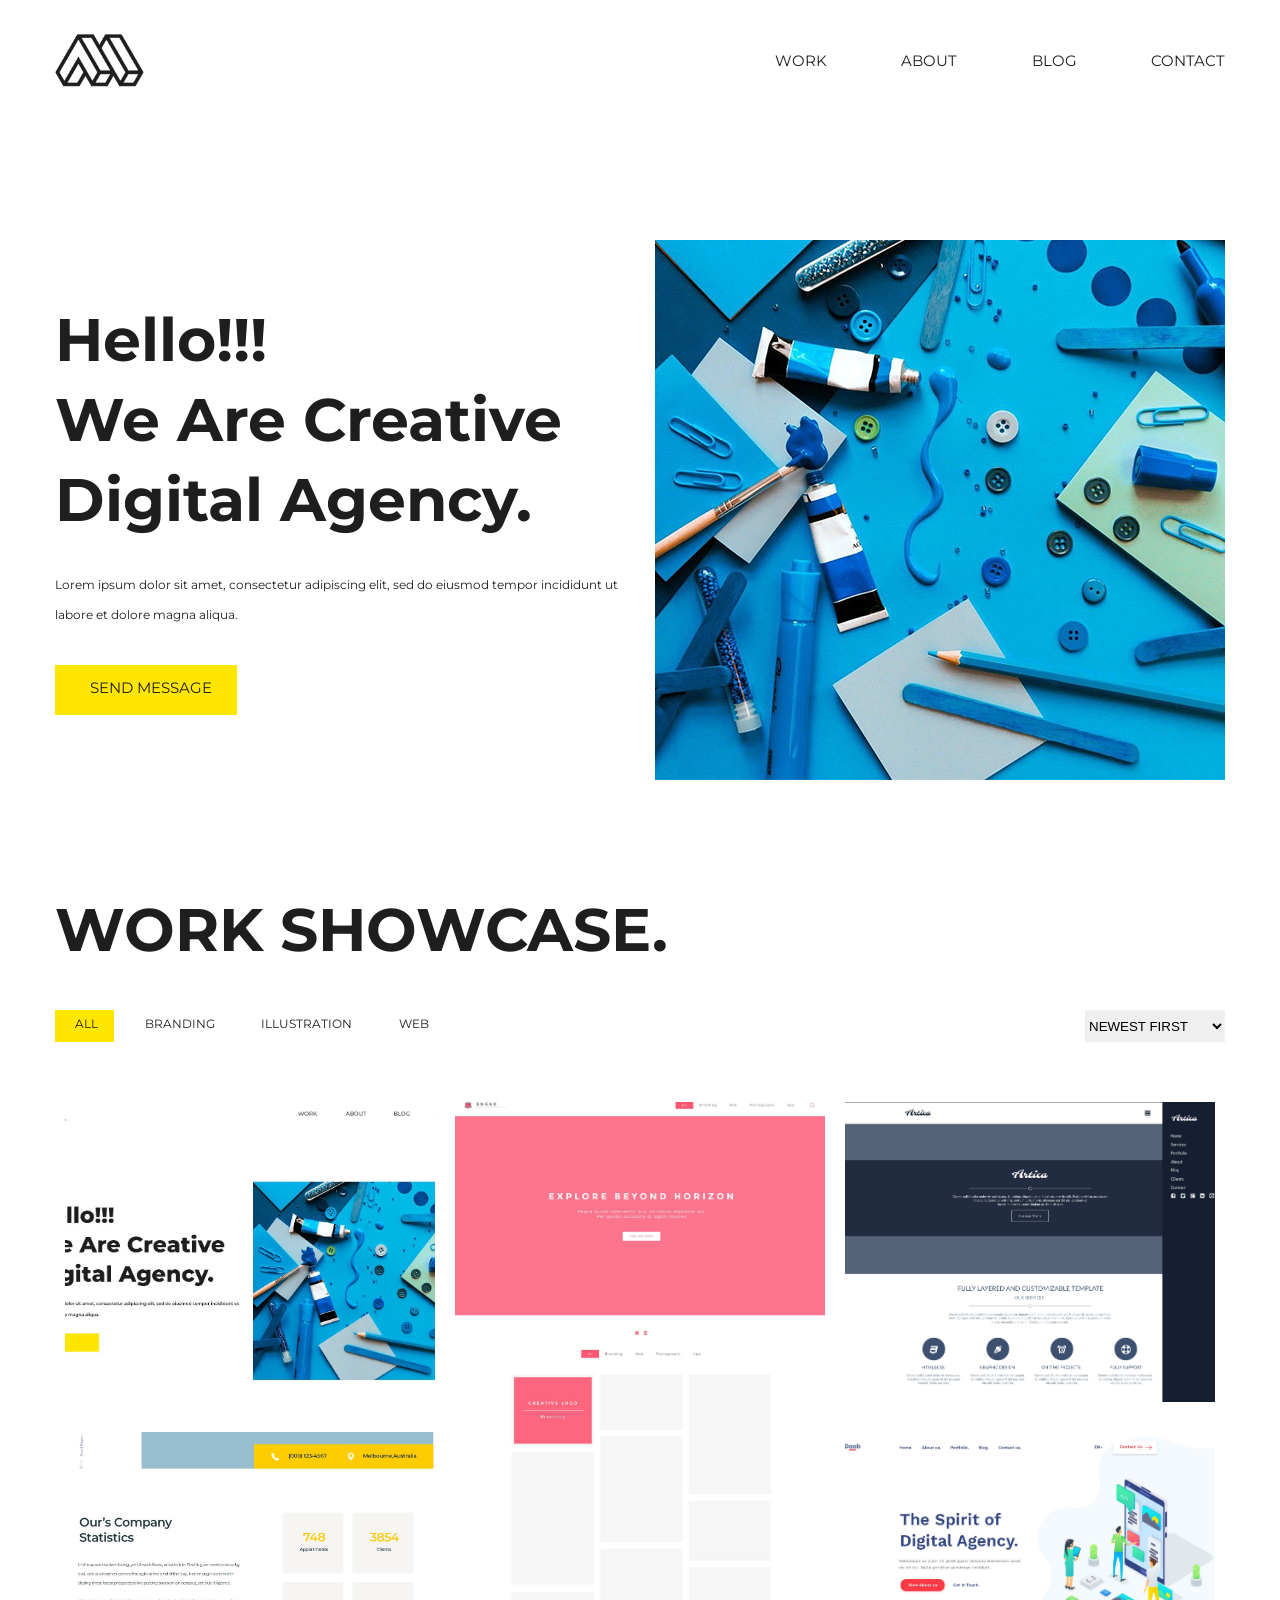
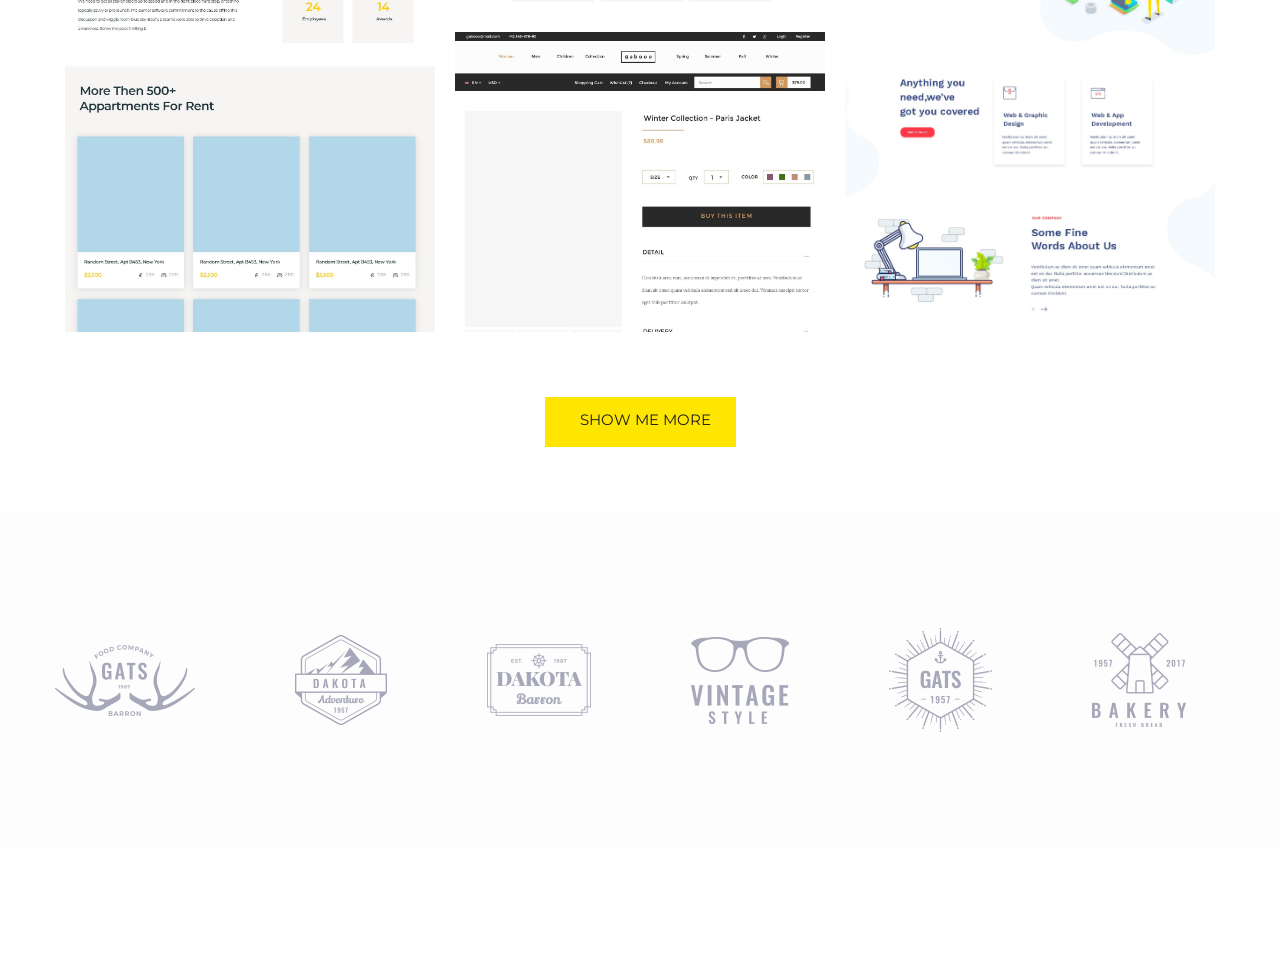
==== 1_Mint - Minimal Portfolio/index.html @ d6f1adf3 "Style: PARTICIPATING COMPANY 섹션 추가" ====
<!DOCTYPE html>
<html lang="en">
<head>
  <meta charset="UTF-8">
  <meta http-equiv="X-UA-Compatible" content="IE=edge">
  <meta name="viewport" content="width=device-width, initial-scale=1.0">
  <title>Minimal Portfolio Sample</title>

  <link rel="icon" href="./favicon.png" />
  <link rel="stylesheet" href="./css/reset.css">
  <link rel="stylesheet" href="./css/common.css">
  <link rel="stylesheet" href="./css/main.css">

  <script defer src="./js/main.js"></script>
</head>
<body>
  <!-- NAVBAR -->
  <nav>
    <div class="inner">
      <a class="logo" href="/">
        <img src="images/logo.png" alt="logo" />
      </a>

      <ul class="menu">
        <li><a href="javascript:void(0)" class="work">WORK</a></li>
        <li><a href="javascript:void(0)" class="about">ABOUT</a></li>
        <li><a href="javascript:void(0)" class="blog">BLOG</a></li>
        <li><a href="javascript:void(0)" class="contact">CONTACT</a></li>
      </ul>
    </div>
  </nav>

  <!-- HEADER -->
  <header>
    <div class="inner">
      <div class="intro">
        <h2>Hello!!!<br /> We Are Creative<br />Digital Agency.</h2>
        <p>Lorem ipsum dolor sit amet, consectetur adipiscing elit, sed do eiusmod tempor incididunt ut labore et dolore magna aliqua.</p>
        <a class="btn" href="javascript:void(0)">SEND MESSAGE</a>
      </div>

      <img src="images/intro.jpg" alt="intro sample" />
    </div>
  </header>

  <!-- WORK SHOWCASE -->
  <section class="work_showcase">
    <div class="inner">
      <h2>WORK SHOWCASE.</h2>

      <div class="filter_box">
        <ul>
          <li><a href="javascript:void(0)" class="btn btn-sm btn-white active">ALL</a></li>
          <li><a href="javascript:void(0)" class="btn btn-sm btn-white">BRANDING</a></li>
          <li><a href="javascript:void(0)" class="btn btn-sm btn-white">ILLUSTRATION</a></li>
          <li><a href="javascript:void(0)" class="btn btn-sm btn-white">WEB</a></li>
        </ul>

        <select>
          <option value="NEWEST FIRST">NEWEST FIRST</option>
          <option value="option1">option1</option>
          <option value="option2">option2</option>
          <option value="option3">option3</option>
        </select>
      </div>

      <div class="photo_box">
        <div class="photo">
          <img src="images/artwork1.jpg" alt="artwork1">
          <div class="text">
            <p>ARTWORK</p>
            <p>BRANDING</p>
          </div>
        </div>

        <div class="photo">
          <img src="images/artwork2.jpg" alt="artwork2">
          <div class="text">
            <p>ARTWORK</p>
            <p>BRANDING</p>
          </div>
        </div>

        <div class="photo">
          <img src="images/artwork3.jpg" alt="artwork3">
          <div class="text">
            <p>ARTWORK</p>
            <p>BRANDING</p>
          </div>
        </div>

        <div class="photo">
          <img src="images/artwork4.jpg" alt="artwork4">
          <div class="text">
            <p>ARTWORK</p>
            <p>BRANDING</p>
          </div>
        </div>

        <div class="photo">
          <img src="images/artwork5.jpg" alt="artwork5">
          <div class="text">
            <p>ARTWORK</p>
            <p>BRANDING</p>
          </div>
        </div>

        <div class="photo">
          <img src="images/artwork6.jpg" alt="artwork6">
          <div class="text">
            <p>ARTWORK</p>
            <p>BRANDING</p>
          </div>
        </div>
      </div>

      <a class="btn btn-more" href="javscript:void(0)">SHOW ME MORE</a>
    </div>
  </section>

  <!-- PARTICIPATING COMPANY -->
  <section class="participating_company">
    <div class="partners-line">
      <div class="bg"></div>
      <div class="inner">
        <div class="partners">
          <img src="images/partner1.png" alt="partner FOOD COMPANY GATS">
          <img src="images/partner2.png" alt="partner DAKOTA ADVENTURE">
          <img src="images/partner3.png" alt="partner DAKOTA BARRON">
          <img src="images/partner4.png" alt="partner VINTAGE STYLE">
          <img src="images/partner5.png" alt="partner GATS 1957">
          <img src="images/partner6.png" alt="partner BAKERY">
        </div>
      </div>
    </div>
  </section>

  <!-- ABOUT US -->
  <section><div class="inner"></div></section>

  <!-- OUR BLOG -->
  <section><div class="inner"></div></section>

  <!-- CONTACT US -->
  <section><div class="inner"></div></section>

  <!-- FOOTER -->
  <footer><div class="inner"></div></footer>
</body>
</html>
---- 1_Mint - Minimal Portfolio/css/common.css ----
/* NAVBAR */
nav {
  width: 100%;
  z-index: 9;
  position: fixed;
  top: 0;
  background-color: #fff;
}

nav > .inner {
  height: 120px;
}

nav .logo {
  height: 53px;
  margin: auto 0;
  position: absolute;
  top: 0;
  left: 0;
  bottom: 0;
}

nav .logo > img {
  height: 53px;
}

nav .menu {
  width: 450px;
  height: fit-content;
  margin: auto 0;
  display: flex;
  justify-content: space-between;
  position: absolute;
  top: 0;
  right: 0;
  bottom: 0;
  font-size: 15px;
}

nav .menu li {
  position: relative;
}

nav .menu li a::after {
  content: "";
  width: 0;
  height: 1px;
  display: block;
  position: absolute;
  left: 0;
  bottom: -5px;
  background-color: #1e1e1e;
  opacity: 0;
  transition: .3s;
}

nav .menu li a:hover::after {
  width: 100%;
  opacity: 1;
}

/* COMMON */
.inner {
  width: 1170px;
  margin: 0 auto;
  position: relative;
}

.btn {
  width: fit-content;
  padding: 15px 25px 20px 35px;
  display: inline-block;
  background-color: #ffe600;
  font-size: 15px;
}

.btn.btn-sm {
  padding: 8px 16px 12px 20px;
  font-size: 12px;
}

.btn.btn-white {
  background-color: #fff;
  transition: .3s;
}
.btn.btn-white.active {
  background-color: #ffe600;
}
---- 1_Mint - Minimal Portfolio/css/main.css ----
/* HEADER */
header {
  margin-top: 240px;
  margin-bottom: 120px;
  background-color: #fff;
}

header > .inner {
  display: flex;
  flex-direction: row;
  justify-content: space-between;
}

header .intro > h2 {
  margin: 60px 0 30px;
  line-height: 80px;
}

header .intro > p {
  margin-bottom: 35px;
}

/* WORK SHOWCASE */
.work_showcase {
  margin-bottom: 65px;
}

.work_showcase > .inner {
  display: flex;
  flex-direction: column;
}

.work_showcase h2 {
  margin-bottom: 50px;
}

.work_showcase .filter_box {
  margin-bottom: 60px;
  display: flex;
  justify-content: space-between;
}
.work_showcase .filter_box > ul {
  width: 390px;
  display: flex;
  justify-content: space-between;
}

.work_showcase .filter_box > select {
  width: 140px;
  border: none;
}

.work_showcase .photo_box {
  height: 830px;
  margin-bottom: 65px;
  display: flex;
  flex-direction: column;
  flex-wrap: wrap;
  align-items: center;
  justify-content: space-between;
}
.work_showcase .photo_box > .photo {
  width: 370px;
  position: relative;
  background-color: #ddd;
  cursor: pointer;
  overflow: hidden;
}
.work_showcase .photo_box > .photo::after {
  content: "";
  display: block;
  width: 100%;
  height: 100%;
  position: absolute;
  top: 0;
  left: 0;
  background: rgba(255, 230, 0, .8);
  opacity: 0;
  transition: .5s;
}
.work_showcase .photo_box > .photo:hover::after {
  opacity: 1;
}
.work_showcase .photo_box > .photo:nth-child(1),
.work_showcase .photo_box > .photo:nth-child(4),
.work_showcase .photo_box > .photo:nth-child(5) {
  height: 300px;
}
.work_showcase .photo_box > .photo:nth-child(2),
.work_showcase .photo_box > .photo:nth-child(3),
.work_showcase .photo_box > .photo:nth-child(6) {
  height: 500px;
}
.work_showcase .photo_box > .photo > img {
  width: 100%;
  height: 100%;
  object-fit:cover;
}
.work_showcase .photo_box > .photo > .text {
  width: 100%;
  height: 100%;
  display: flex;
  flex-direction: column;
  align-items: center;
  justify-content: center;
  position: absolute;
  top: 0;
  z-index: 1;
  opacity: 0;
  transition: .5s;
}
.work_showcase .photo_box > .photo > .text:hover {
  opacity: 1;
}
.work_showcase .photo_box > .photo > .text > p:first-child {
  font-size: 30px;
  font-weight: bold;
  margin-bottom: 20px;
}
.work_showcase .photo_box > .photo > .text > p:nth-child(2) {
  font-size: 12px;
}

.work_showcase .btn.btn-more {
  display: block;
  margin: 0 auto;
}

/* PARTICIPATING COMPANY */
.participating_company {
  margin-bottom: 120px;
}

.participating_company .partners-line {
  position: relative;
}

.participating_company .partners-line .bg {
  width: 100%;
  height: 100%;
  position: absolute;
  top: 0;
  left: 0;
  background-color: #fdfdfd;
}

.participating_company .partners-line .inner {
  height: 336px;
}

.participating_company .partners-line .partners {
  width: 60%;
  height: 100%;
  display: flex;
  align-items: center;
}

.participating_company .partners > img {
  margin-right: 100px;
}

.participating_company .partners > img:last-child {
  margin-right: 0;
}
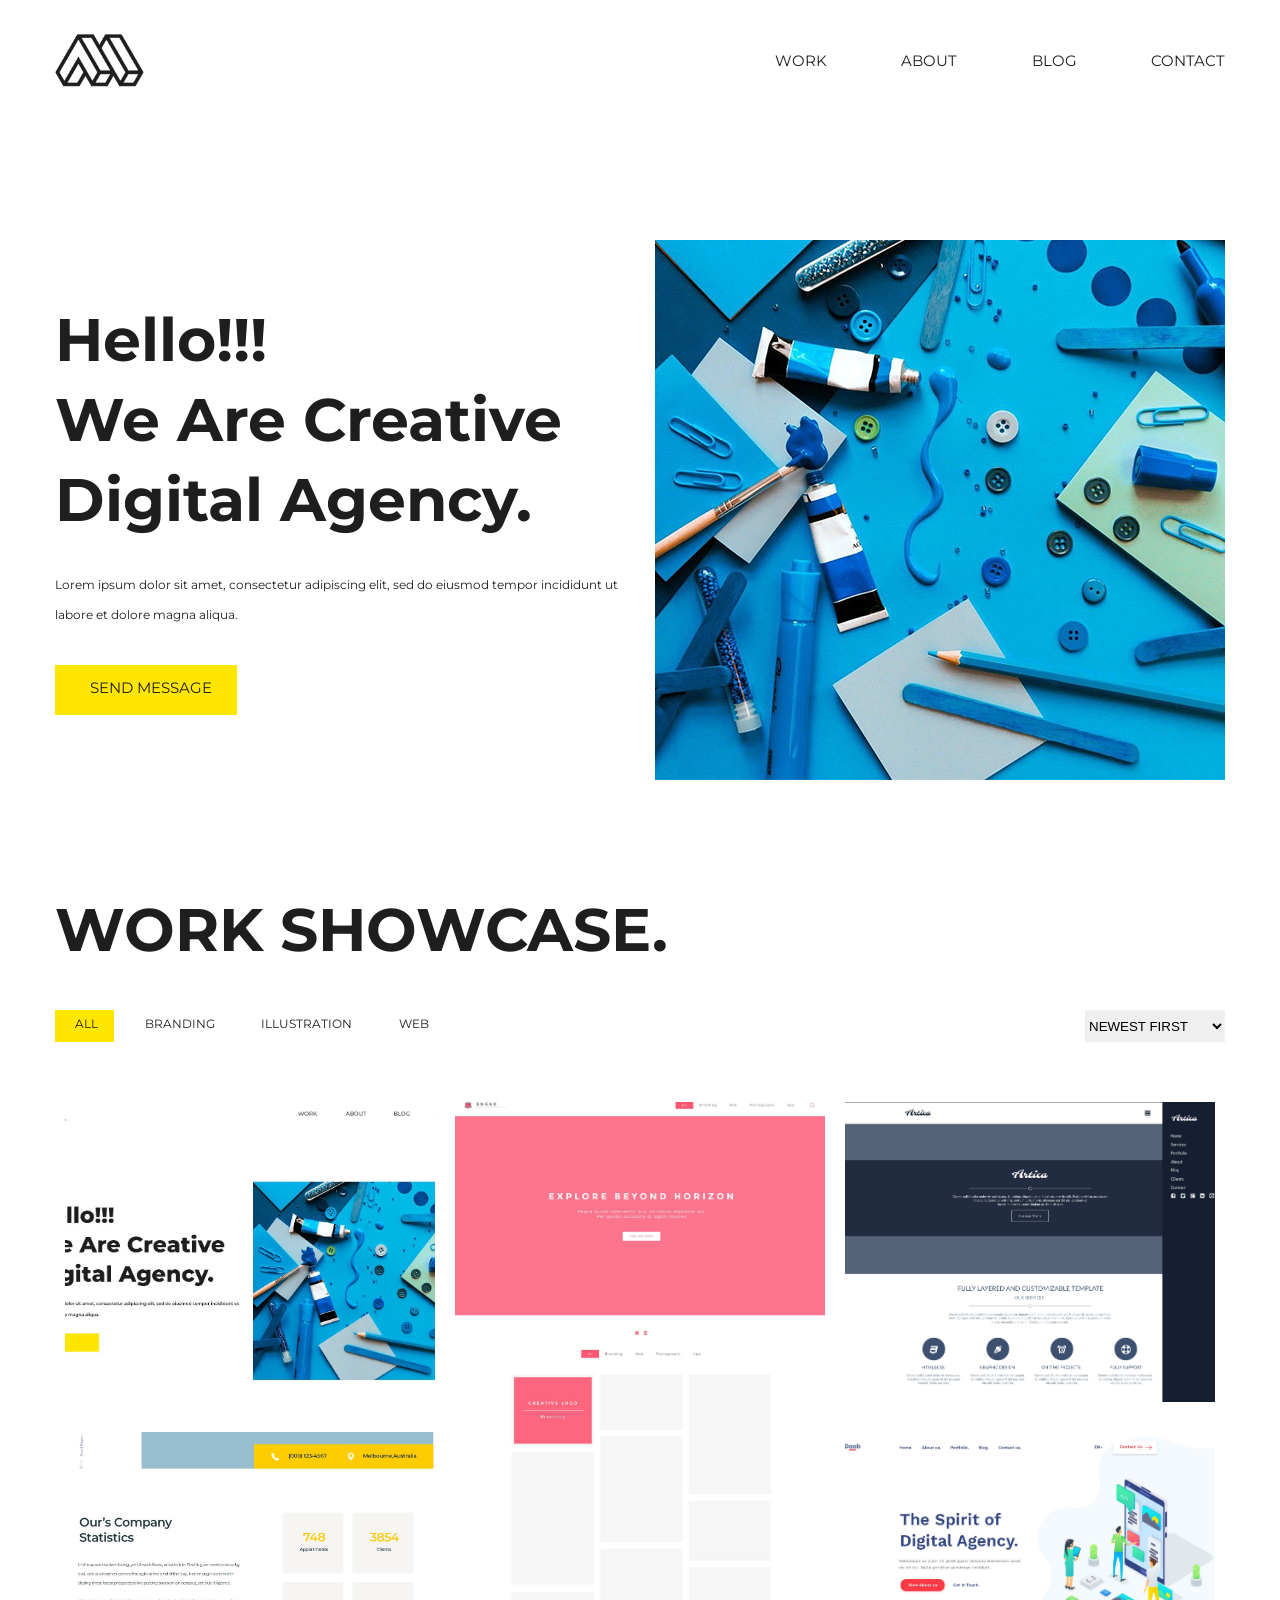
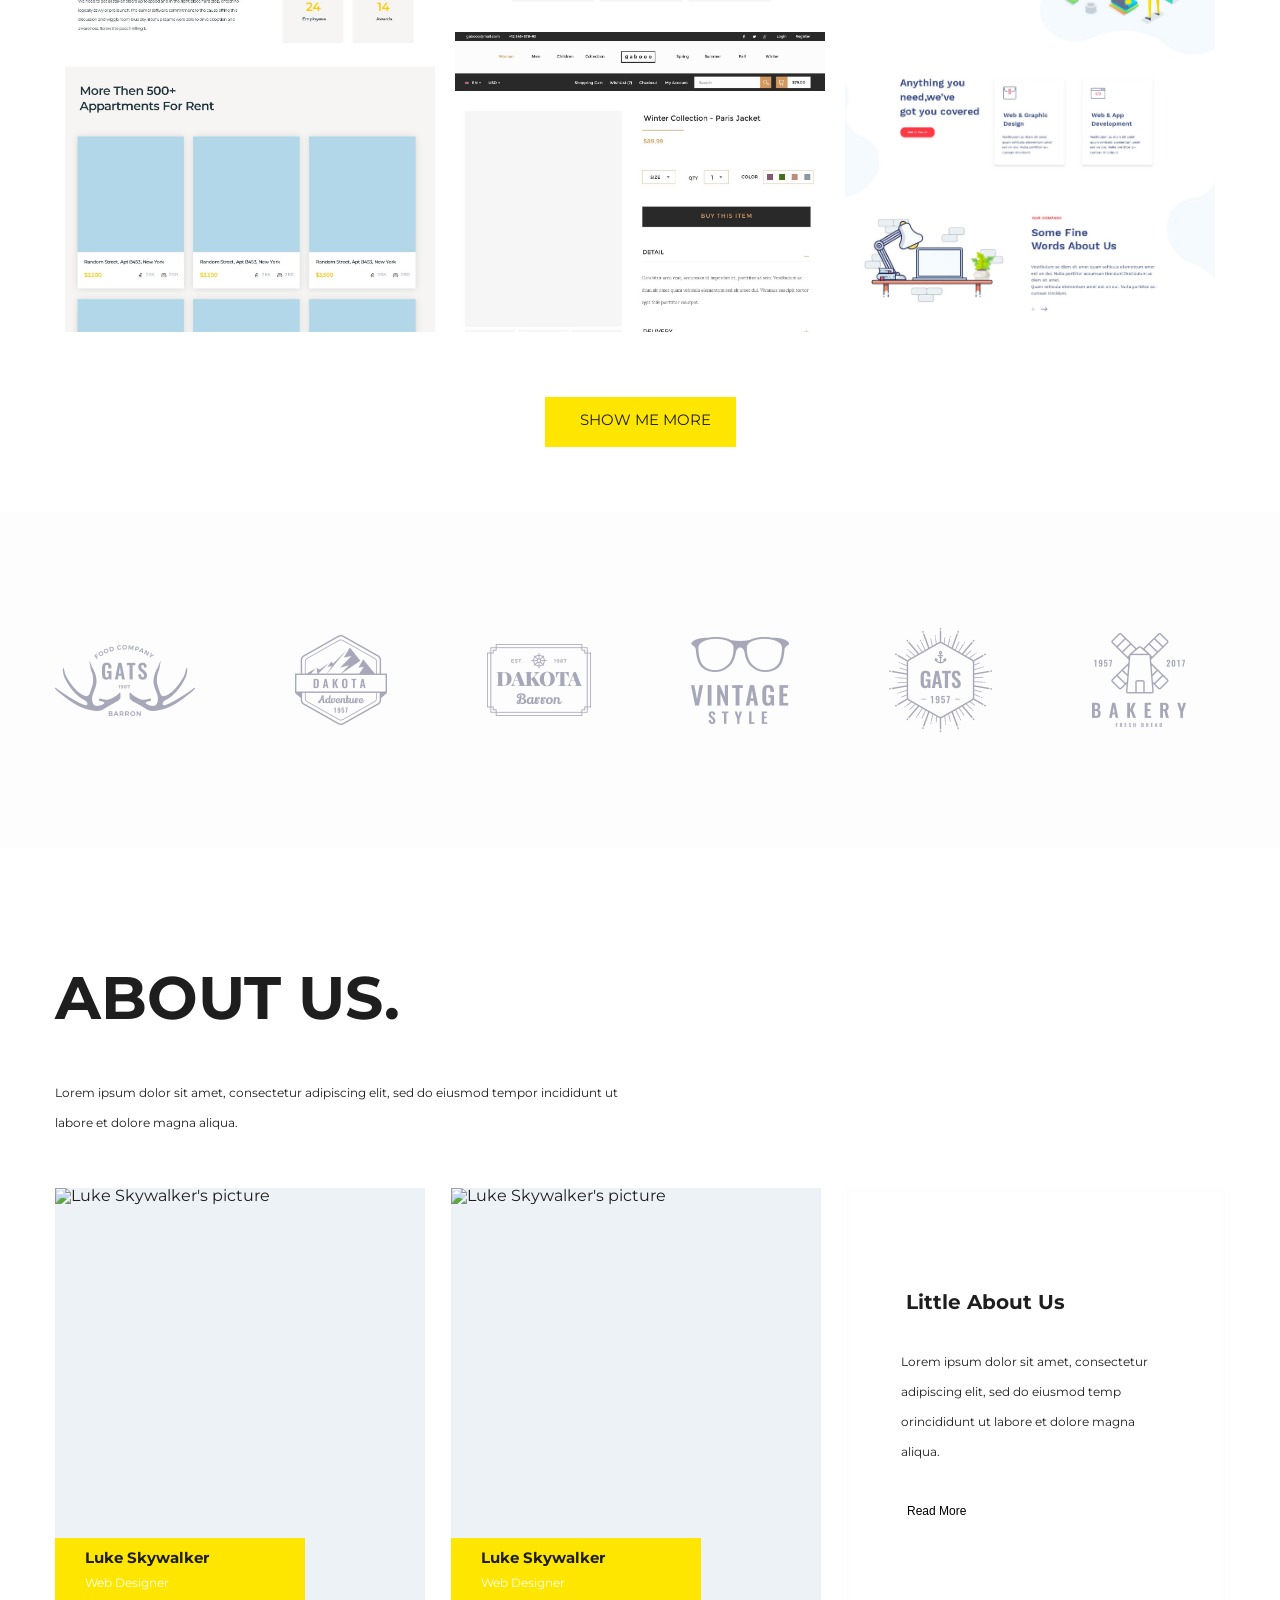
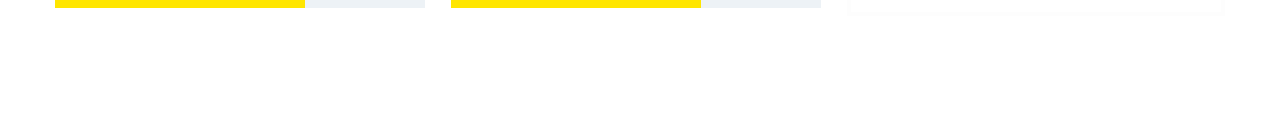
==== commit 05519135: "Style: ABOUT US 섹션 추가" ====
--- a/1_Mint - Minimal Portfolio/index.html
+++ b/1_Mint - Minimal Portfolio/index.html
@@ -136,7 +136,35 @@
   </section>
 
   <!-- ABOUT US -->
-  <section><div class="inner"></div></section>
+  <section class="about_us">
+    <div class="inner">
+      <h2>ABOUT US.</h2>
+      <p>Lorem ipsum dolor sit amet, consectetur adipiscing elit, sed do eiusmod tempor incididunt ut labore et dolore magna aliqua.</p>
+      <div class="persone-list">
+        <div class="persone">
+          <img src="" alt="Luke Skywalker's picture">
+          <div class="name-tag">
+            <div class="name">Luke Skywalker</div>
+            <div class="role">Web Designer</div>
+          </div>
+        </div>
+
+        <div class="persone">
+          <img src="" alt="Luke Skywalker's picture">
+          <div class="name-tag">
+            <div class="name">Luke Skywalker</div>
+            <div class="role">Web Designer</div>
+          </div>
+        </div>
+
+        <div class="info">
+          <h3>Little About Us</h3>
+          <p>Lorem ipsum dolor sit amet, consectetur adipiscing elit, sed do eiusmod temp<br />orincididunt ut labore et dolore magna aliqua.</p>
+          <button class="read-more">Read More</button>
+        </div>
+      </div>
+    </div>
+  </section>
 
   <!-- OUR BLOG -->
   <section><div class="inner"></div></section>
--- a/1_Mint - Minimal Portfolio/css/main.css
+++ b/1_Mint - Minimal Portfolio/css/main.css
@@ -161,4 +161,87 @@
 
 .participating_company .partners > img:last-child {
   margin-right: 0;
+}
+
+/* ABOUT US */
+.about_us {
+  margin-bottom: 120px;
+}
+
+.about_us > .inner {
+  display: flex;
+  flex-direction: column;
+}
+
+.about_us h2 {
+  margin-bottom: 50px;
+}
+
+.about_us .inner > p {
+  width: 565px;
+  margin-bottom: 50px;
+}
+
+.about_us .persone-list {
+  display: flex;
+  justify-content: space-between
+}
+
+.about_us .persone-list .persone,
+.about_us .persone-list .info {
+  width: 370px;
+  height: 420px;
+  background-color: #edf2f6;
+}
+
+.about_us .persone-list .persone {
+  position: relative;
+}
+.about_us .persone-list .persone > img {
+  width: 100%;
+  height: 100%;
+}
+
+.about_us .persone-list .persone > .name-tag {
+  width: 250px;
+  height: 70px;
+  position: absolute;
+  left: 0;
+  bottom: 0;
+  background-color: #ffe600;
+}
+.about_us .persone-list .persone > .name-tag > .name {
+  padding: 12px 30px;
+  font-size: 15px;
+  font-weight: 700;
+}
+.about_us .persone-list .persone > .name-tag > .role {
+  padding: 0px 30px;
+  font-size: 12px;
+  color: #fff;
+}
+
+.about_us .persone-list .info {
+  background-color: #fff;
+  border: 4px solid #fdfdfd;
+}
+.about_us .persone-list .info > h3 {
+  margin-top: 100px;
+  margin-left: 55px;
+  margin-bottom: 35px;
+  font-size: 20px;
+  font-weight: 700;
+}
+.about_us .persone-list .info > p {
+  width: 260px;
+  margin-left: 50px;
+  margin-bottom: 35px;
+  line-height: 30px;
+}
+.about_us .persone-list .info > button {
+  margin-left: 50px;
+  font-size: 12px;
+  border: none;
+  background-color: transparent;
+  cursor: pointer;
 }
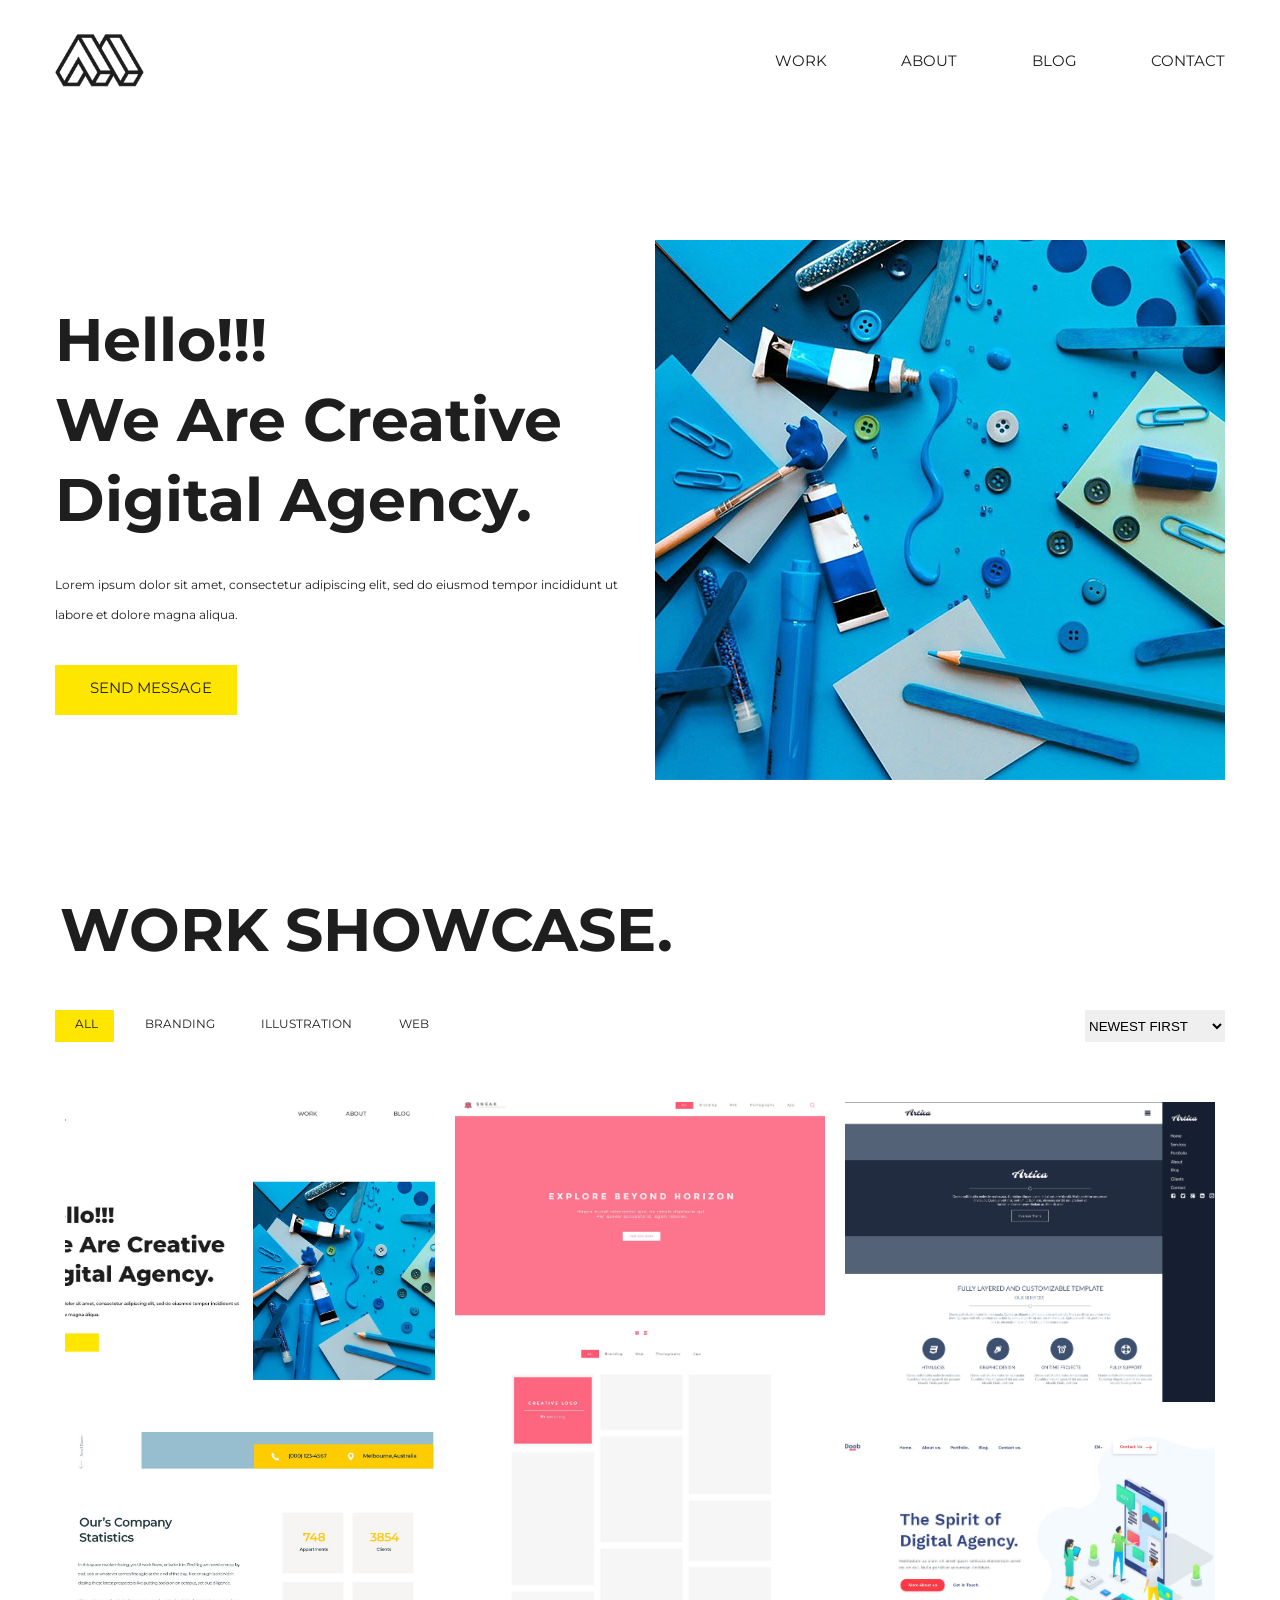
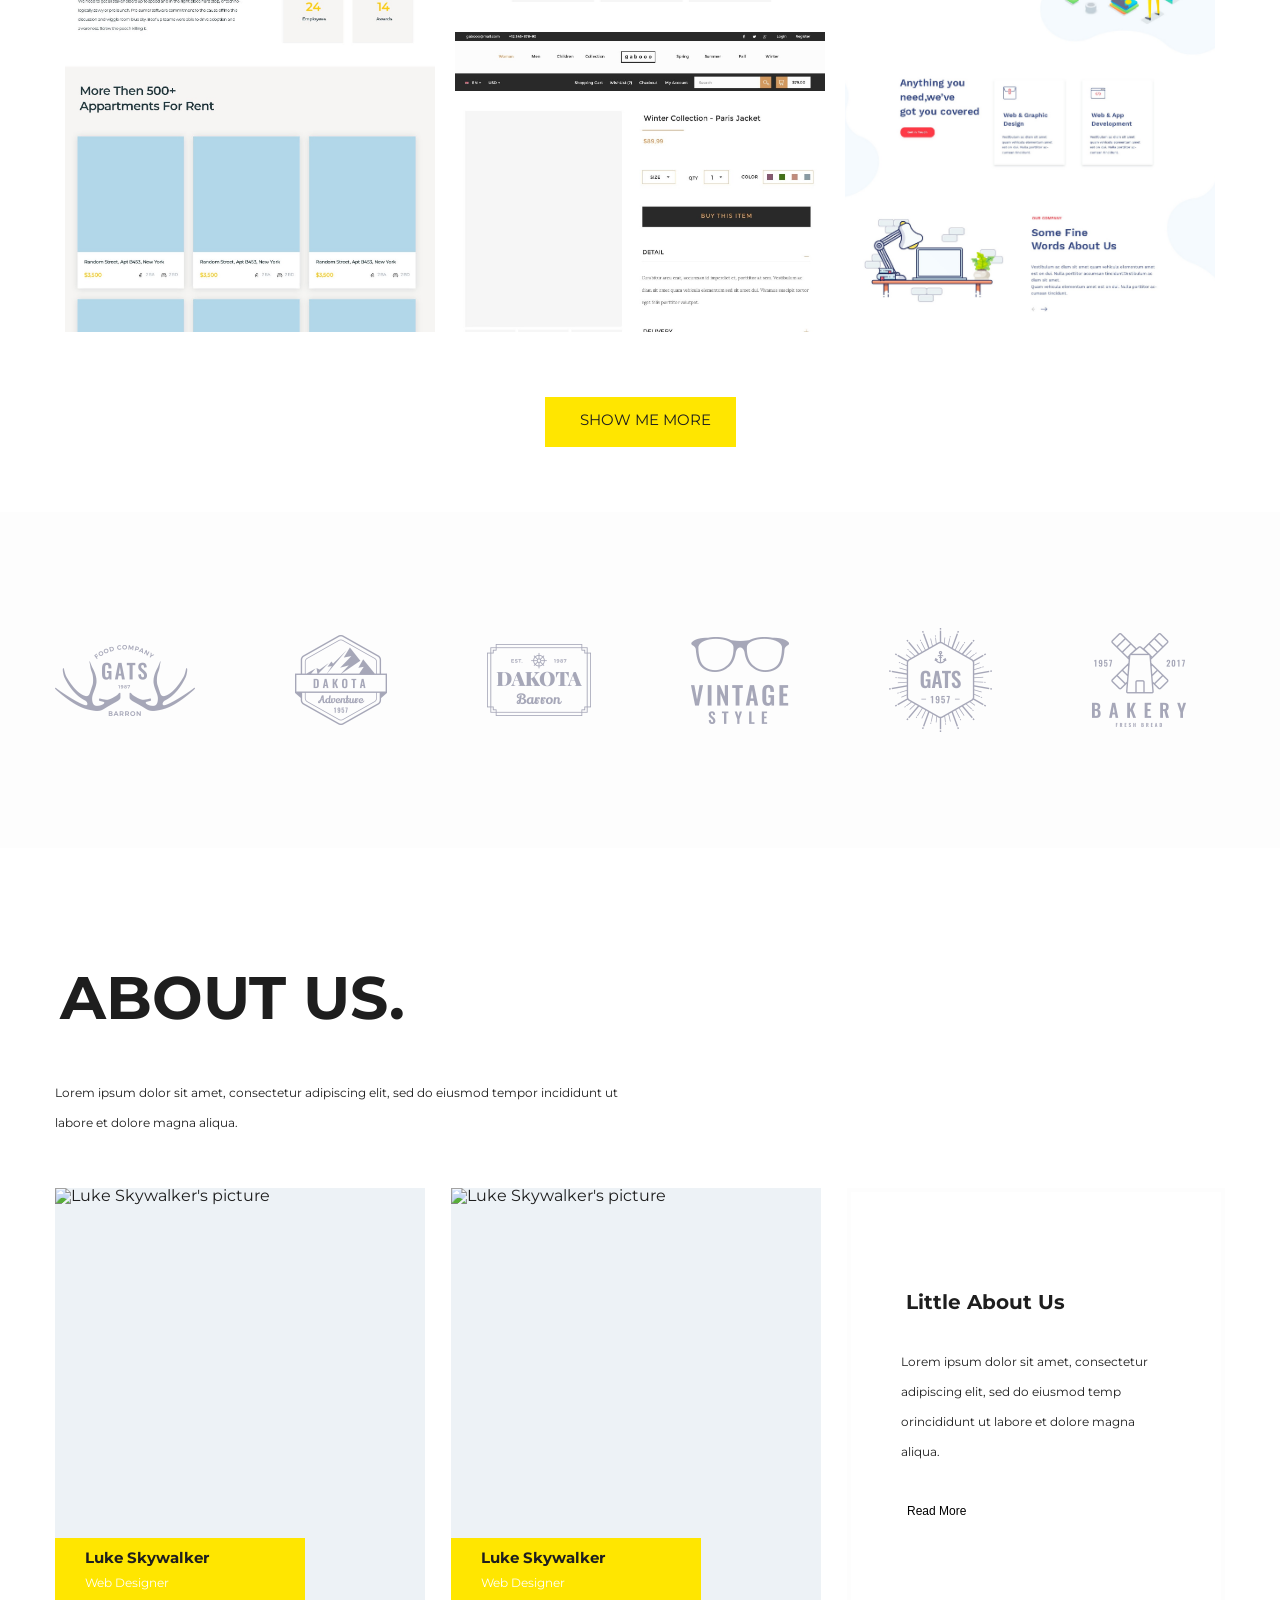
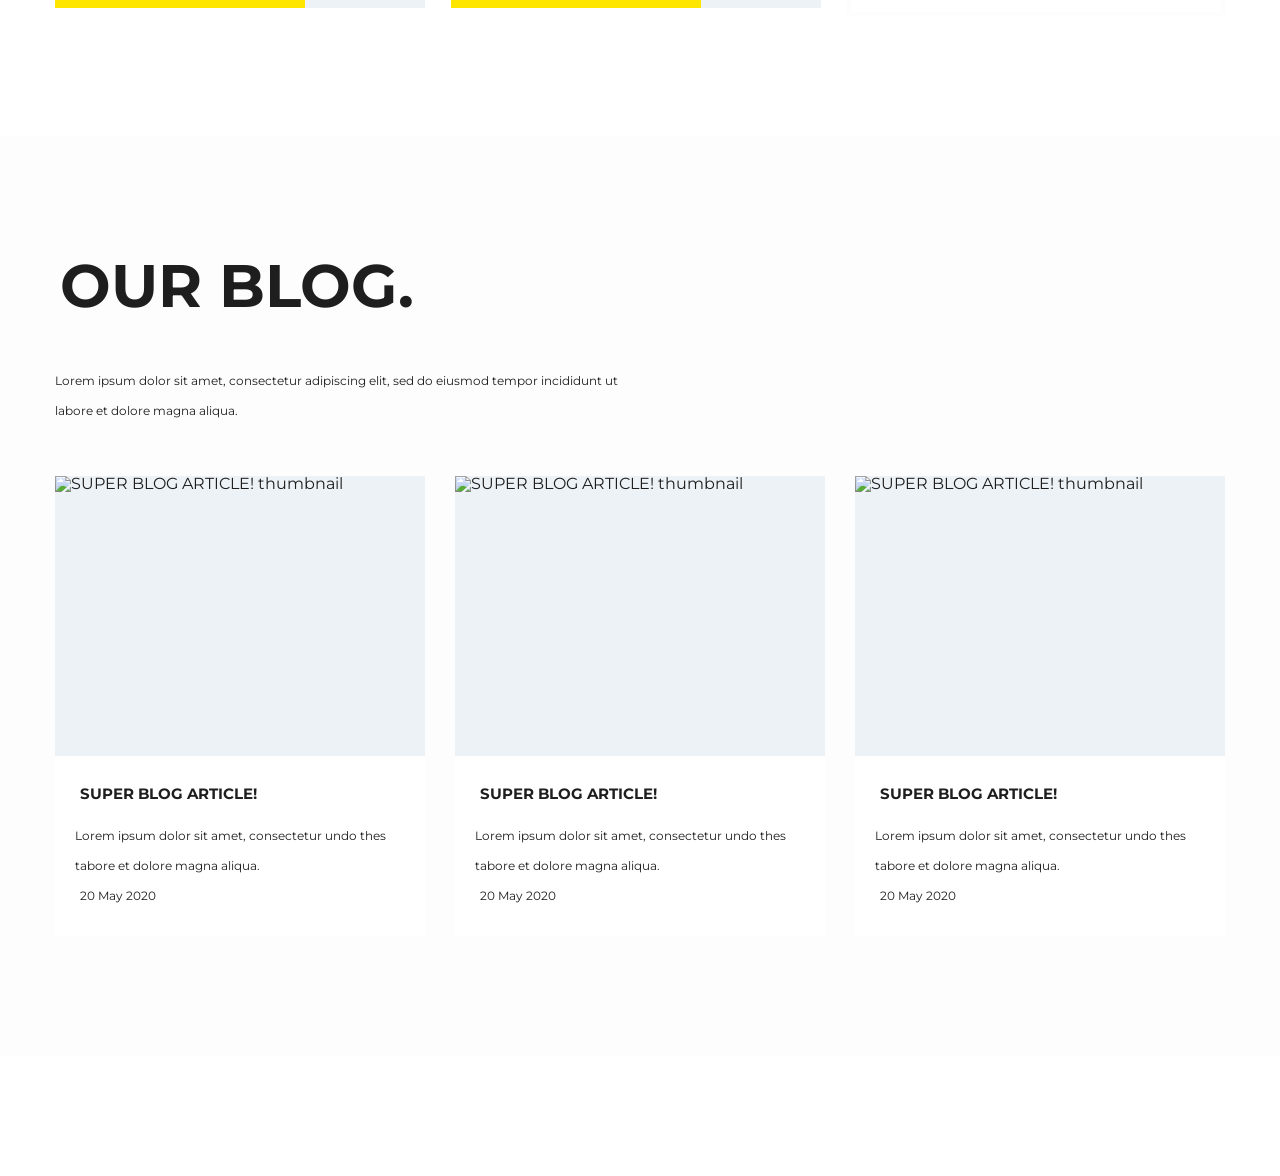
==== commit 6da78aad: "Feat: OUR BLOG 섹션 추가" ====
--- a/1_Mint - Minimal Portfolio/index.html
+++ b/1_Mint - Minimal Portfolio/index.html
@@ -167,7 +167,41 @@
   </section>
 
   <!-- OUR BLOG -->
-  <section><div class="inner"></div></section>
+  <section class="our_blog">
+    <div class="blog-line">
+      <div class="bg"></div>
+      <div class="inner">
+        <h2>OUR BLOG.</h2>
+        <p>Lorem ipsum dolor sit amet, consectetur adipiscing elit, sed do eiusmod tempor incididunt ut labore et dolore magna aliqua.</p>
+        <div class="posts">
+          <article class="post">
+            <img src="" alt="SUPER BLOG ARTICLE! thumbnail">
+            <div class="info">
+              <h3>SUPER BLOG ARTICLE!</h3>
+              <p>Lorem ipsum dolor sit amet, consectetur undo thes tabore et dolore magna aliqua.</p>
+              <p>20 May 2020</p>
+            </div>
+          </article>
+          <article class="post">
+            <img src="" alt="SUPER BLOG ARTICLE! thumbnail">
+            <div class="info">
+              <h3>SUPER BLOG ARTICLE!</h3>
+              <p>Lorem ipsum dolor sit amet, consectetur undo thes tabore et dolore magna aliqua.</p>
+              <p>20 May 2020</p>
+            </div>
+          </article>
+          <article class="post">
+            <img src="" alt="SUPER BLOG ARTICLE! thumbnail">
+            <div class="info">
+              <h3>SUPER BLOG ARTICLE!</h3>
+              <p>Lorem ipsum dolor sit amet, consectetur undo thes tabore et dolore magna aliqua.</p>
+              <p>20 May 2020</p>
+            </div>
+          </article>
+        </div>
+      </div>
+    </div>
+  </section>
 
   <!-- CONTACT US -->
   <section><div class="inner"></div></section>
--- a/1_Mint - Minimal Portfolio/css/common.css
+++ b/1_Mint - Minimal Portfolio/css/common.css
@@ -1,3 +1,8 @@
+.inner h2 {
+  margin-left: 5px;
+  margin-bottom: 50px;
+}
+
 /* NAVBAR */
 nav {
   width: 100%;
--- a/1_Mint - Minimal Portfolio/css/main.css
+++ b/1_Mint - Minimal Portfolio/css/main.css
@@ -30,10 +30,6 @@
   flex-direction: column;
 }
 
-.work_showcase h2 {
-  margin-bottom: 50px;
-}
-
 .work_showcase .filter_box {
   margin-bottom: 60px;
   display: flex;
@@ -149,7 +145,7 @@
 }
 
 .participating_company .partners-line .partners {
-  width: 60%;
+  width: 100%;
   height: 100%;
   display: flex;
   align-items: center;
@@ -171,10 +167,6 @@
 .about_us > .inner {
   display: flex;
   flex-direction: column;
-}
-
-.about_us h2 {
-  margin-bottom: 50px;
 }
 
 .about_us .inner > p {
@@ -244,4 +236,80 @@
   border: none;
   background-color: transparent;
   cursor: pointer;
+}
+
+/* OUR BLOG */
+.our_blog {
+  margin-bottom: 120px;
+}
+.our_blog .blog-line {
+  position: relative;
+  padding: 120px 0;
+}
+.our_blog .blog-line .bg {
+  width: 100%;
+  height: 100%;
+  position: absolute;
+  top: 0;
+  left: 0;
+  background-color: #fdfdfd;
+}
+
+.our_blog > .inner {
+  display: flex;
+  flex-direction: column;
+}
+.our_blog .inner > p {
+  width: 565px;
+  margin-bottom: 50px;
+}
+
+.our_blog .posts {
+  display: flex;
+  justify-content: space-between;
+}
+.our_blog .posts .post {
+  width: 370px;
+  height: 460px;
+  position: relative;
+  background-color: #fff;
+  cursor: pointer;
+}
+.our_blog .posts .post::after {
+  content: "READ MORE";
+  display: block;
+  width: 100%;
+  height: 280px;
+  position: absolute;
+  top: 0;
+  left: 0;
+  font-size: 30px;
+  font-weight: 700;
+  text-align: center;
+  line-height: 280px;
+  background: rgba(255, 230, 0, .8);
+  opacity: 0;
+  transition: .5s;
+}
+.our_blog .posts .post:hover::after {
+  opacity: 1;
+}
+
+.our_blog .posts .post img {
+  width: 100%;
+  height: 280px;
+  position: relative;
+  background-color: #edf2f6;
+}
+
+.our_blog .posts .post .info h3 {
+  margin: 30px 25px 20px;
+  font-size: 15px;
+  font-weight: 700;
+}
+.our_blog .posts .post .info p {
+  margin-left: 20px;
+}
+.our_blog .posts .post .info p:last-child {
+  margin-left: 25px;
 }
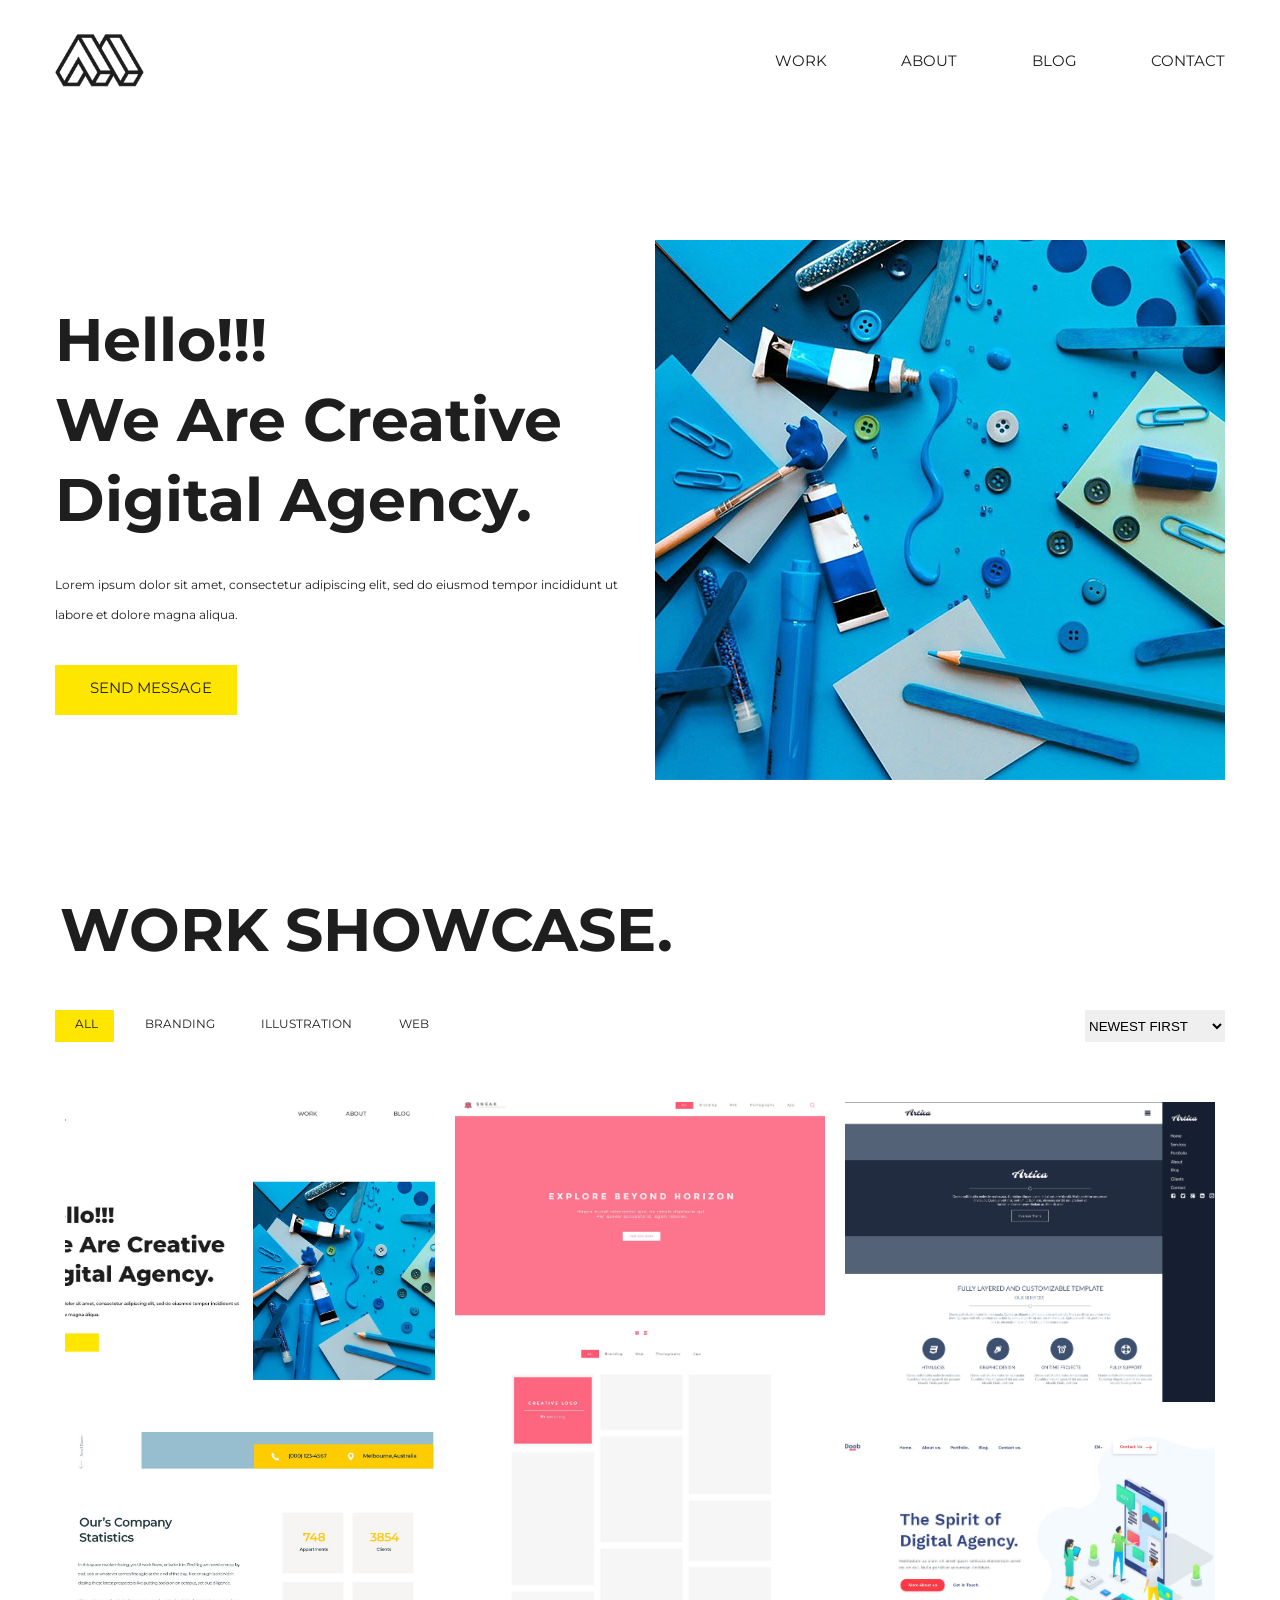
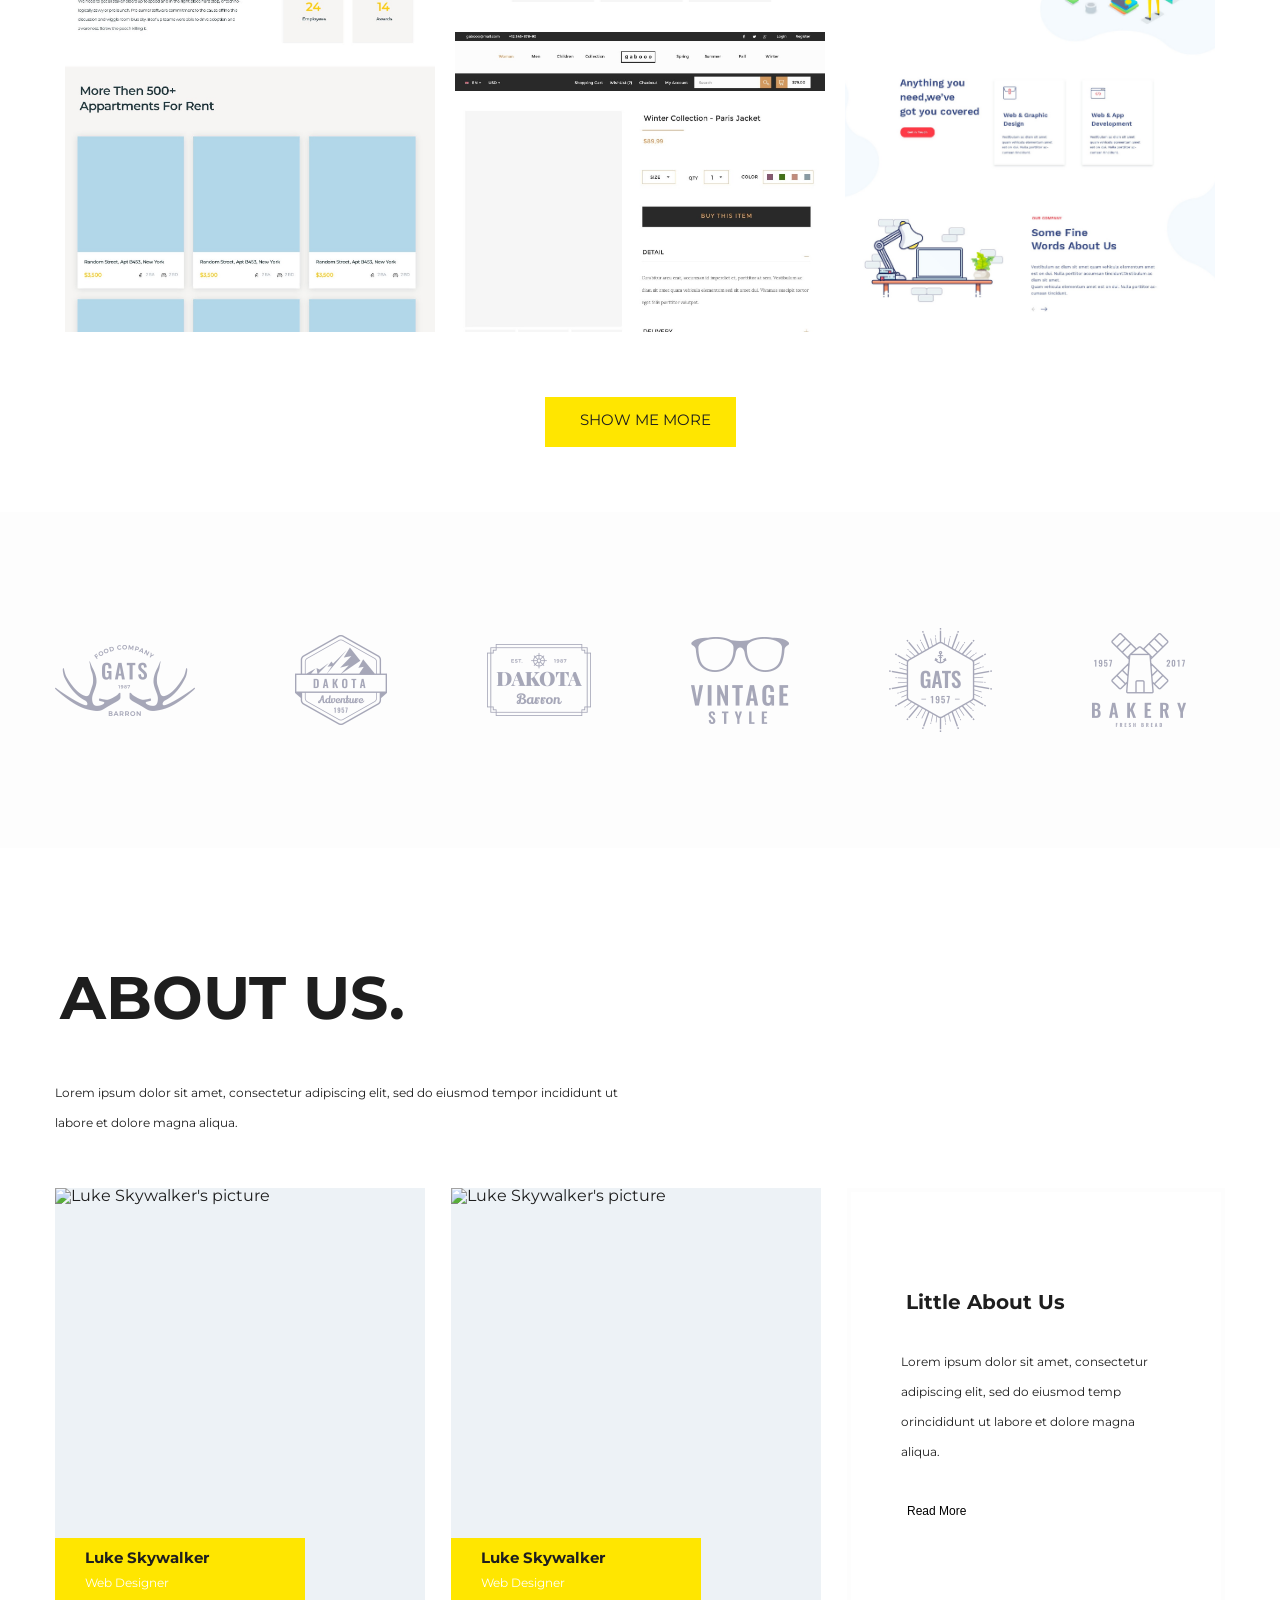
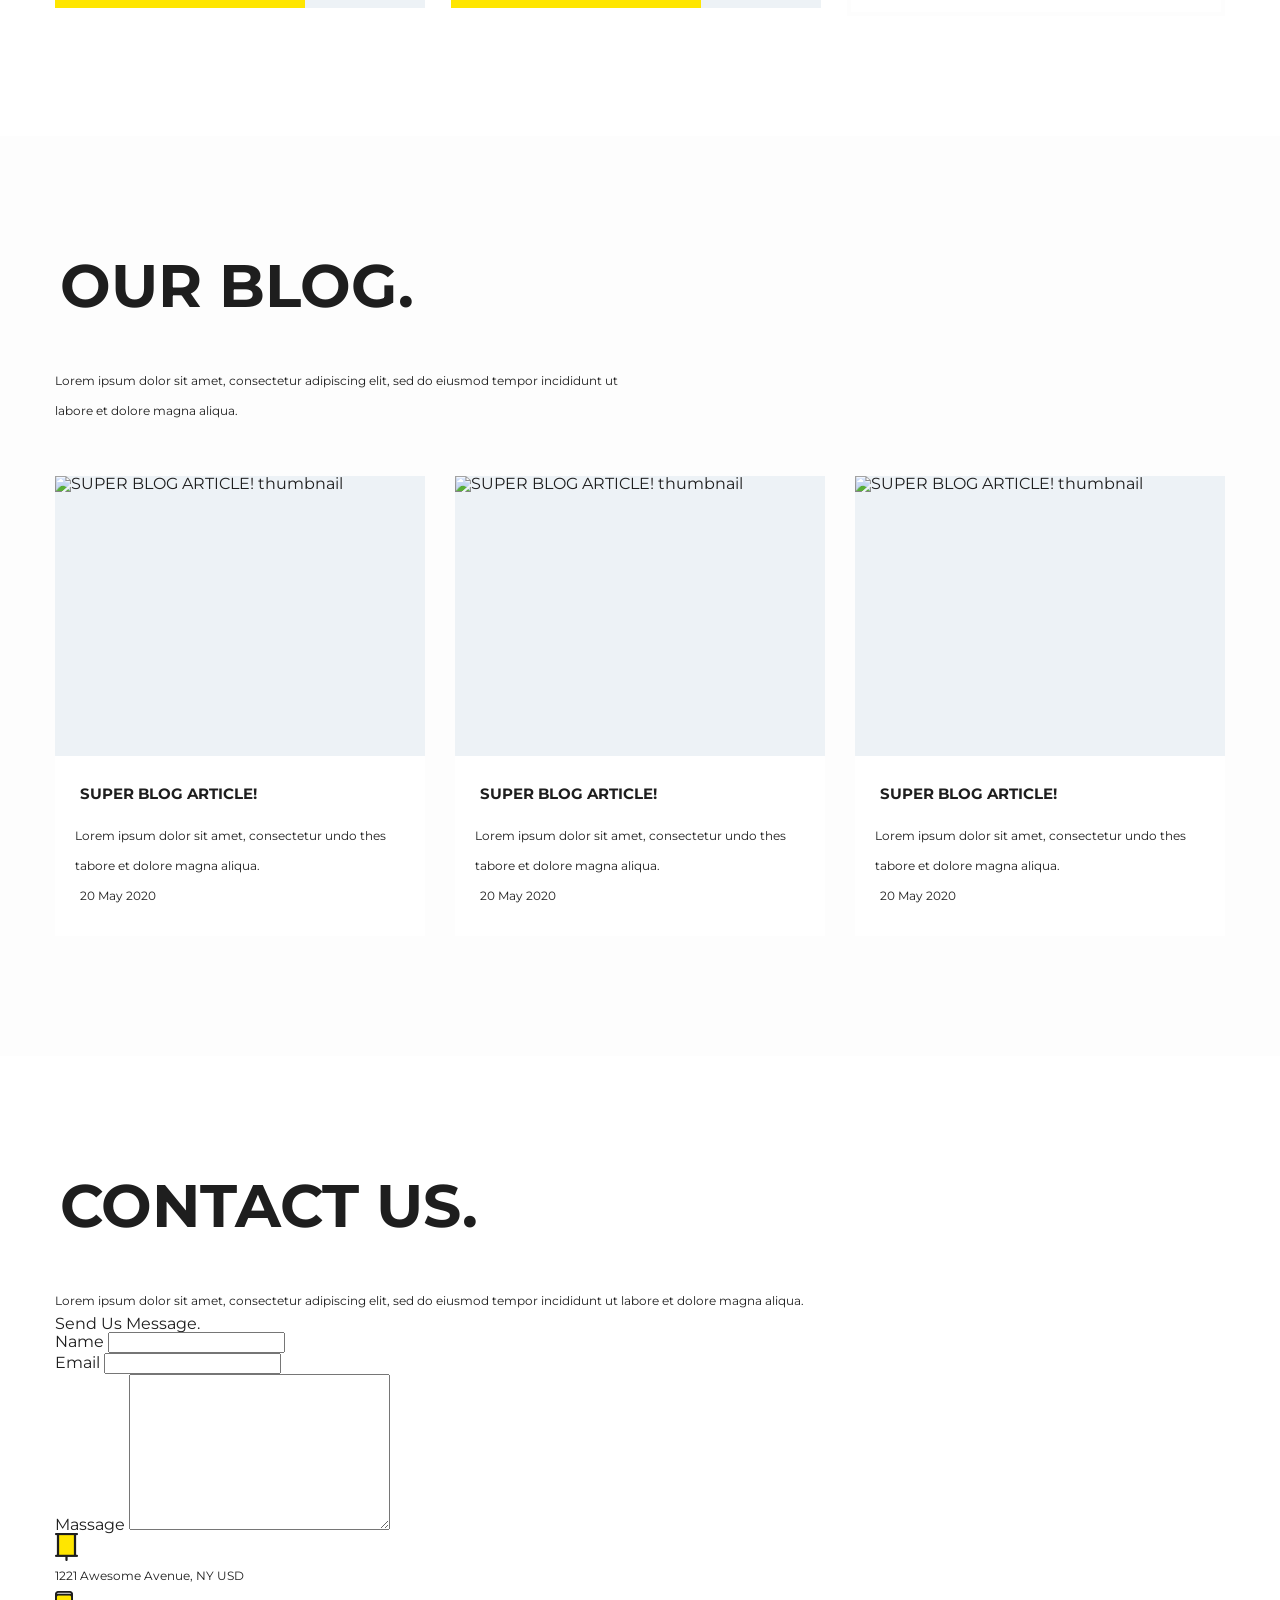
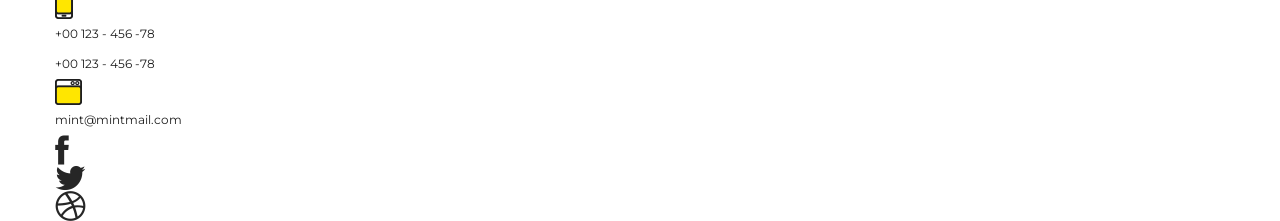
==== commit 543d0eb1: "Feat: CONTACT US 섹션 구조와 필요한 이미지 추가" ====
--- a/1_Mint - Minimal Portfolio/index.html
+++ b/1_Mint - Minimal Portfolio/index.html
@@ -204,7 +204,61 @@
   </section>
 
   <!-- CONTACT US -->
-  <section><div class="inner"></div></section>
+  <section class="contact_us">
+    <div class="inner">
+      <h2>CONTACT US.</h2>
+      <p>Lorem ipsum dolor sit amet, consectetur adipiscing elit, sed do eiusmod tempor incididunt ut labore et dolore magna aliqua.</p>
+      <div class="send_us_message">
+        <div class="message_box">
+          <h3>Send Us Message.</h3>
+          <div class="input-line">
+            <label for="name">Name</label>
+            <input type="text" />
+          </div>
+          <div class="input-line">
+            <label for="email">Email</label>
+            <input type="text" />
+          </div>
+          <div class="input-line">
+            <label for="massage">Massage</label>
+            <textarea name="massage" id="massage" cols="30" rows="10"></textarea>
+          </div>
+        </div>
+
+        <img src="" alt="">
+      </div>
+
+      <div class="contact">
+        <div class="address">
+          <img src="images/address-icon.png" alt="address icon">
+          <p>1221 Awesome Avenue, NY USD</p>
+        </div>
+
+        <div class="phone">
+          <img src="images/phone-icon.png" alt="phone icon">
+          <p>+00 123 - 456 -78</p>
+          <p>+00 123 - 456 -78</p>
+        </div>
+
+        <div class="email">
+          <img src="images/email-icon.png" alt="email icon">
+          <p>mint@mintmail.com</p>
+        </div>
+      </div>
+
+      <div class="social">
+        <a href="javscript:void(0)">
+          <img src="images/facebook-icon.png" alt="facebook icon">
+        </a>
+        <a href="javscript:void(0)">
+          <img src="images/twitter-icon.png" alt="twitter icon">
+        </a>
+        <a href="javscript:void(0)">
+          <img src="images/social-icon.png" alt="social icon">
+        </a>
+      </div>
+    </div>
+  </section>
 
   <!-- FOOTER -->
   <footer><div class="inner"></div></footer>
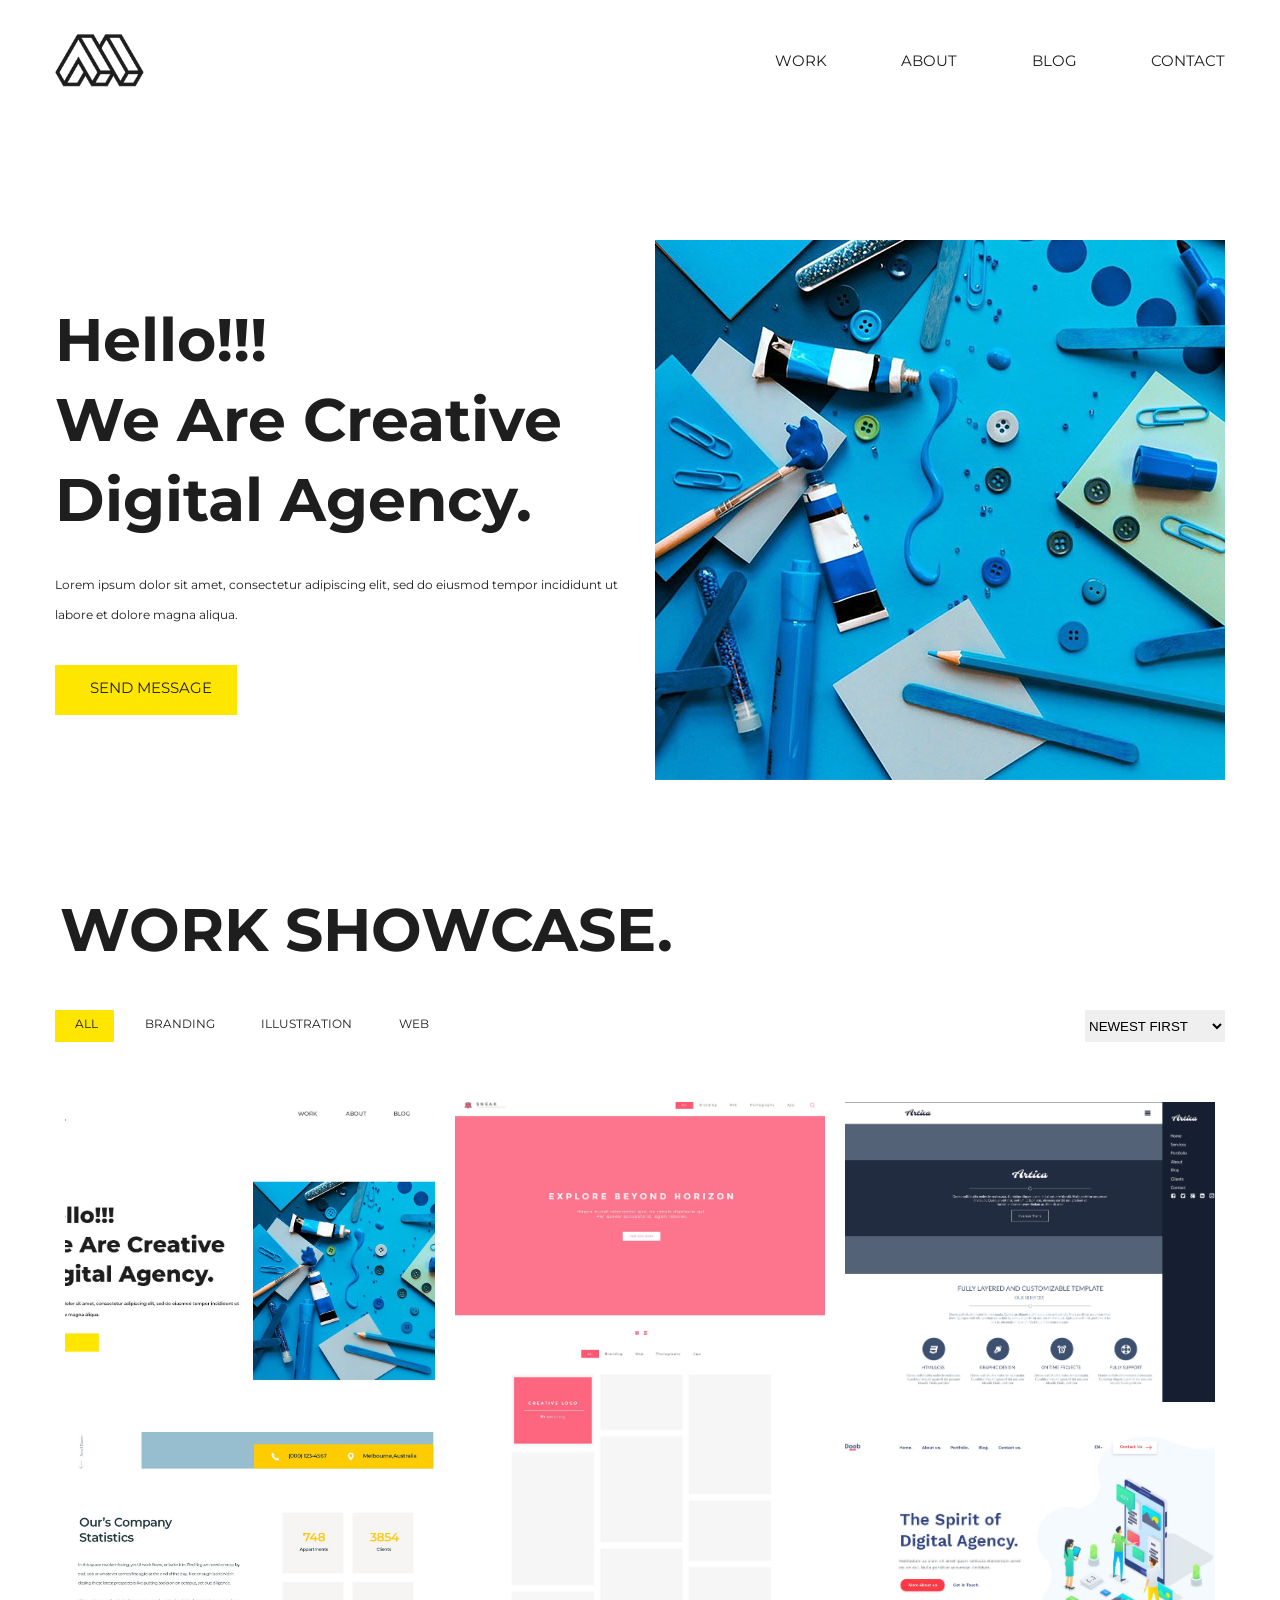
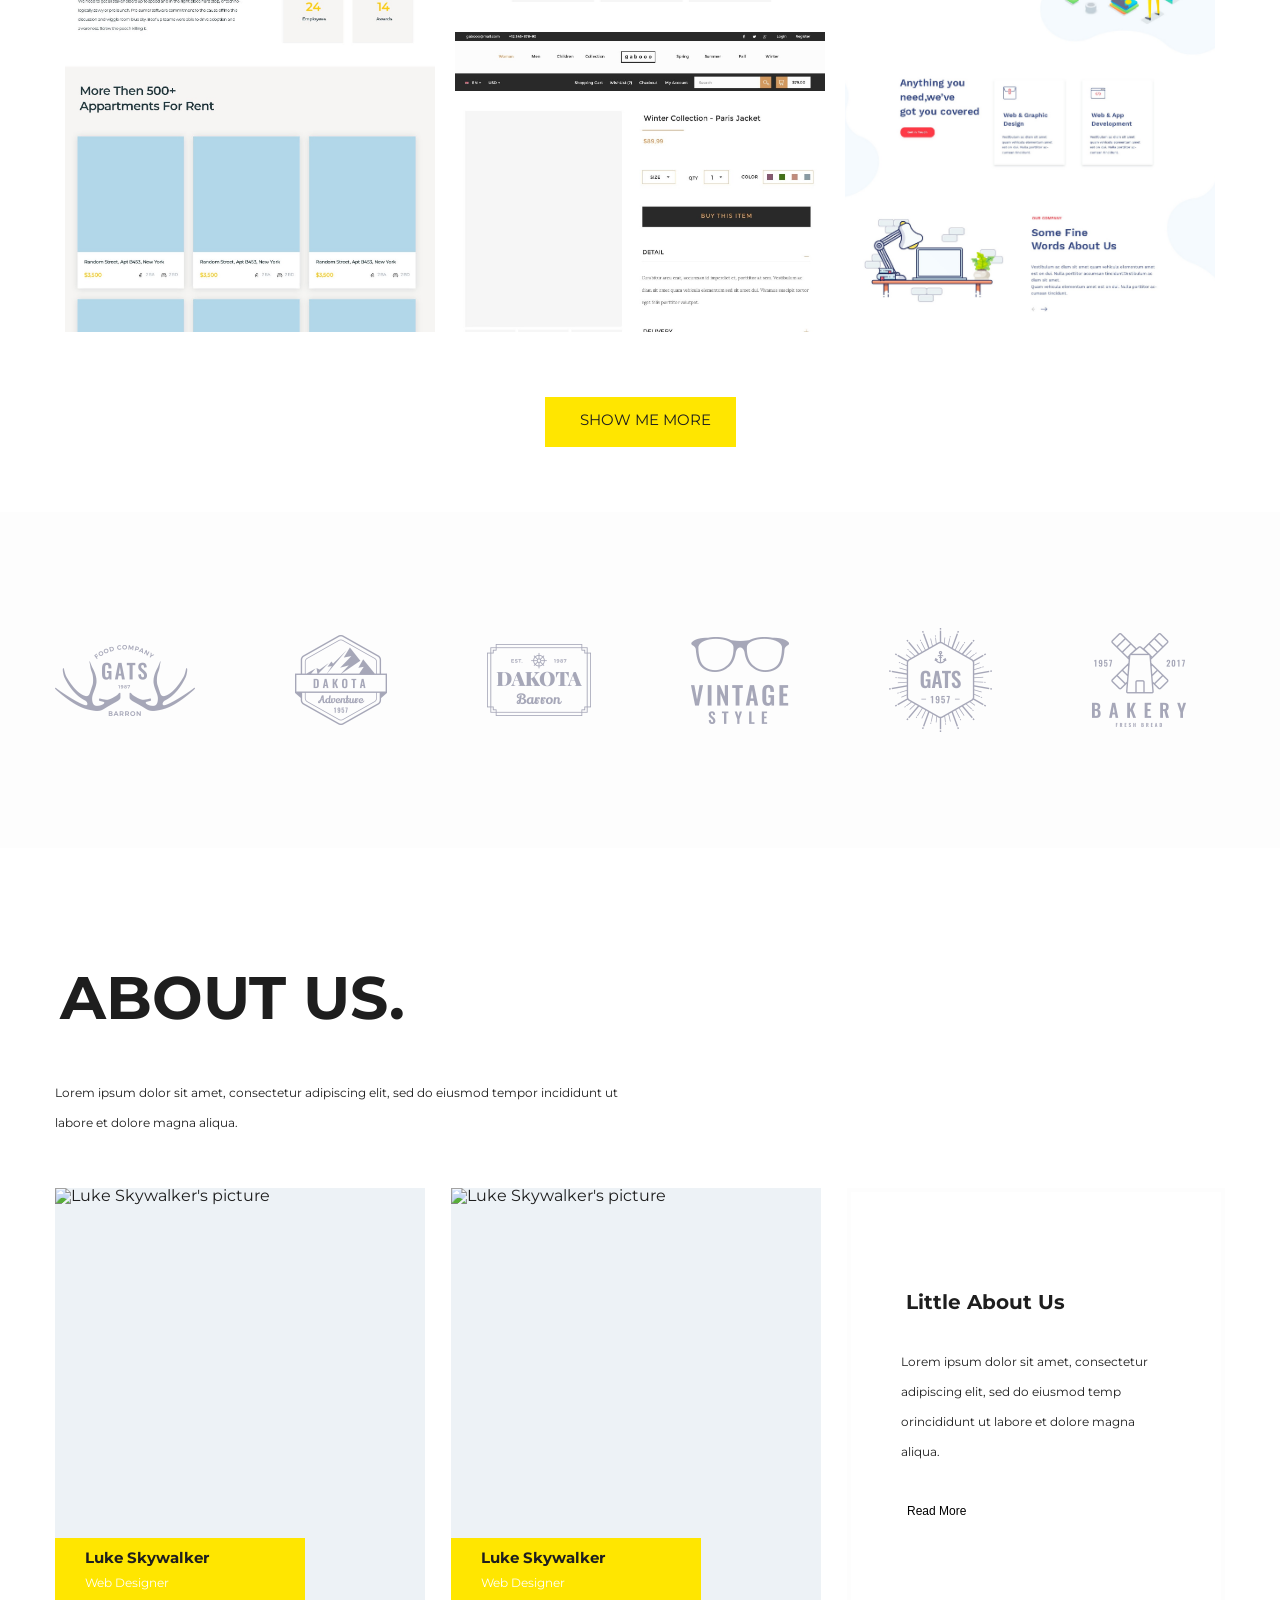
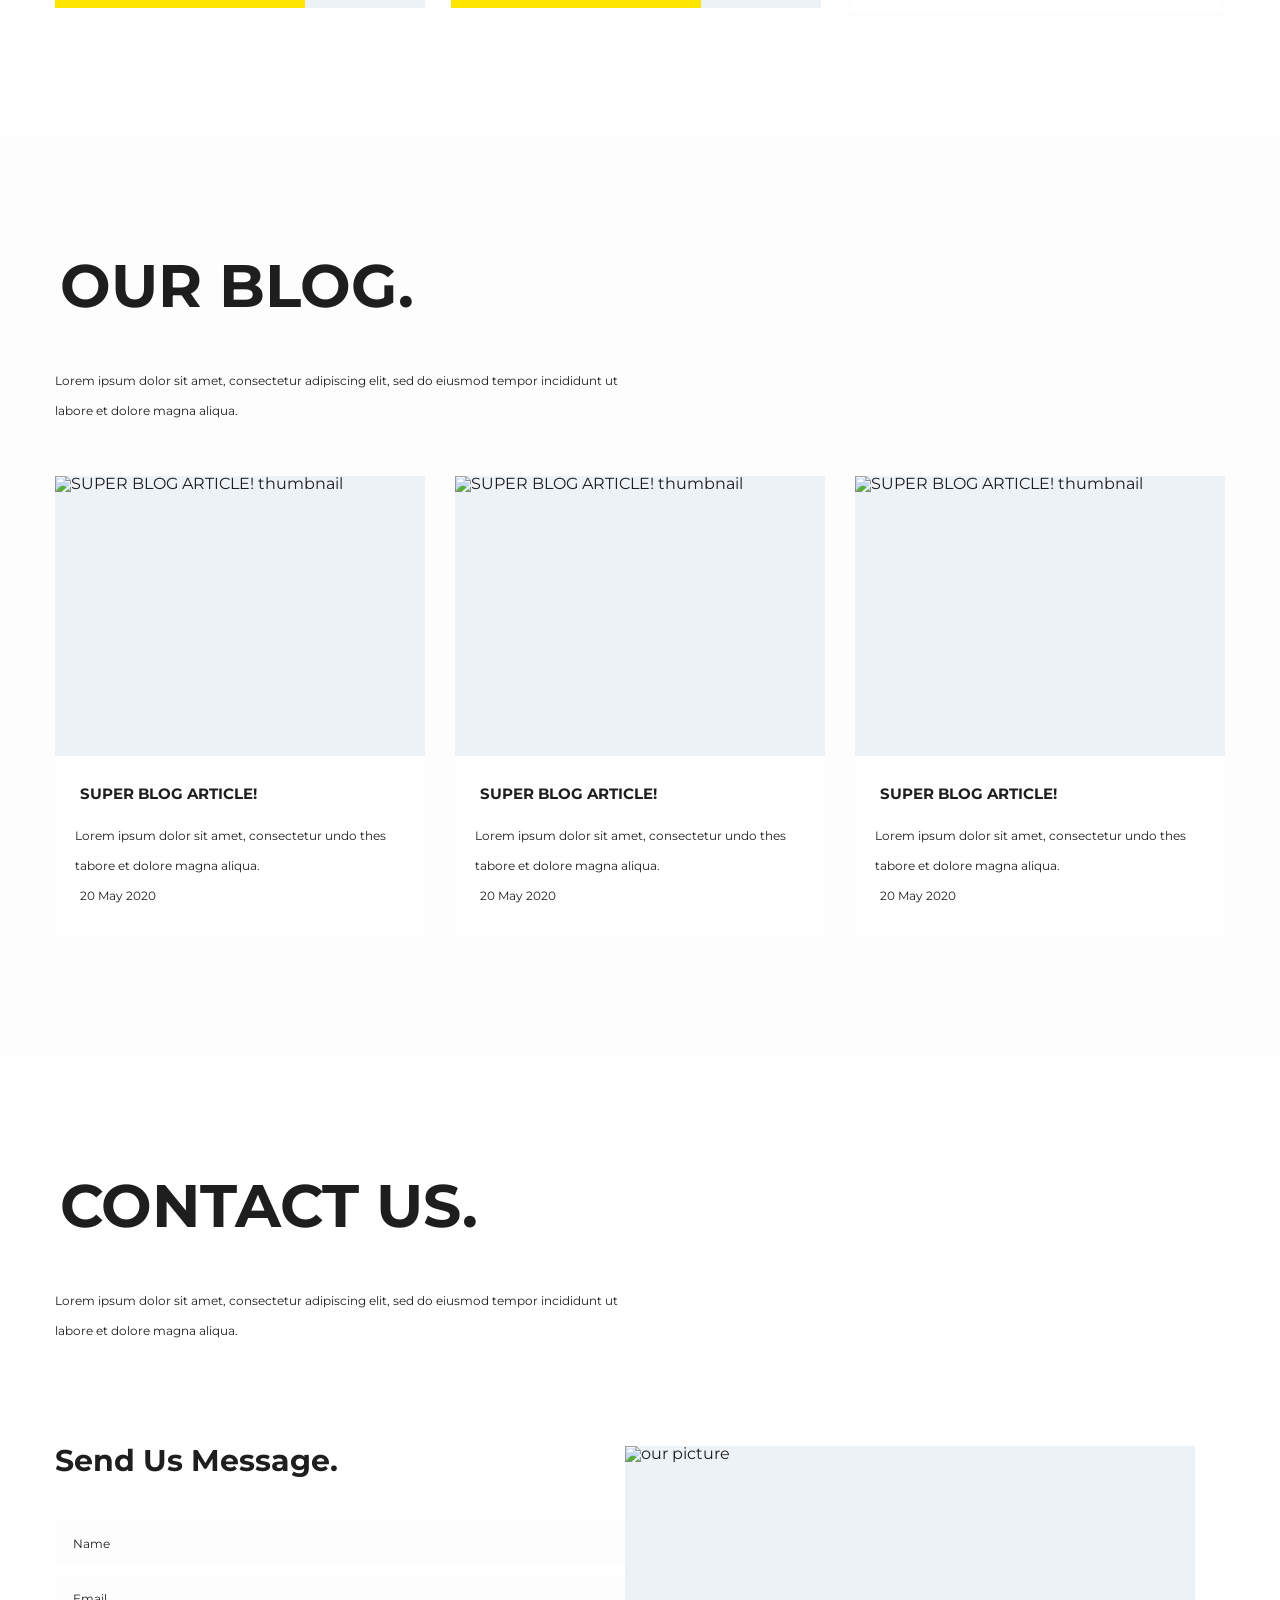
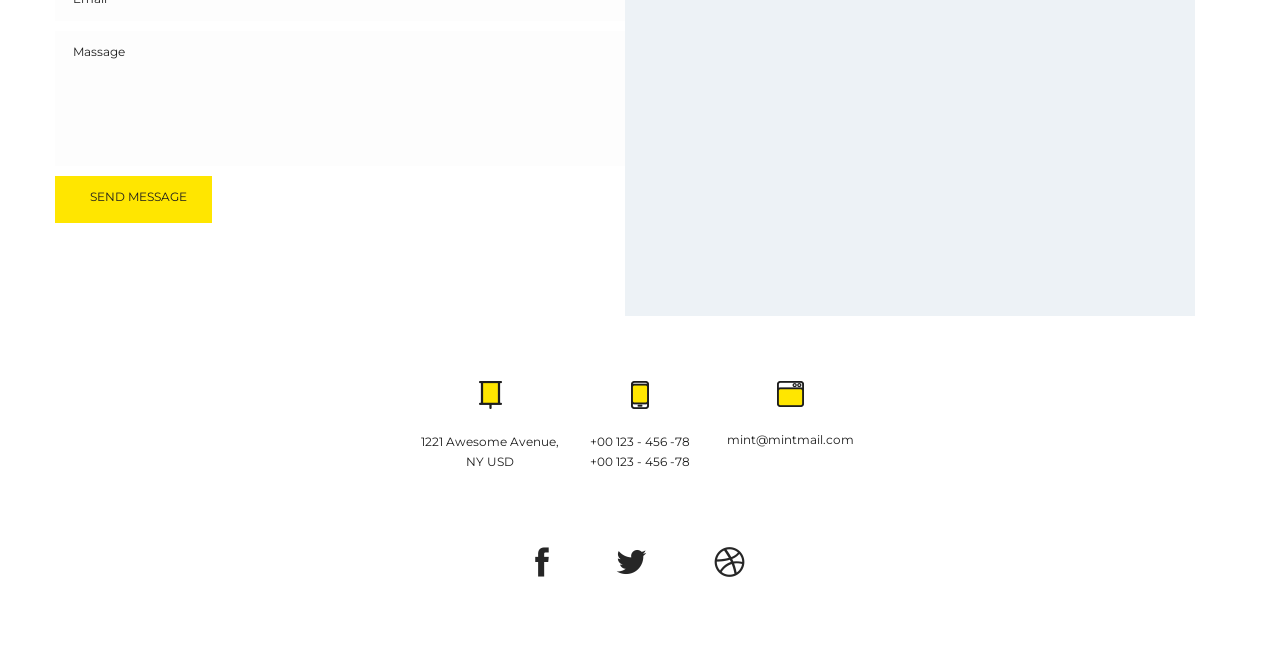
==== commit 752615a6: "Feat: CONTACT US 섹션 완성" ====
--- a/1_Mint - Minimal Portfolio/index.html
+++ b/1_Mint - Minimal Portfolio/index.html
@@ -211,21 +211,22 @@
       <div class="send_us_message">
         <div class="message_box">
           <h3>Send Us Message.</h3>
-          <div class="input-line">
+          <div class="input-box">
             <label for="name">Name</label>
             <input type="text" />
           </div>
-          <div class="input-line">
+          <div class="input-box">
             <label for="email">Email</label>
             <input type="text" />
           </div>
-          <div class="input-line">
+          <div class="input-box text-box">
             <label for="massage">Massage</label>
-            <textarea name="massage" id="massage" cols="30" rows="10"></textarea>
-          </div>
-        </div>
-
-        <img src="" alt="">
+            <textarea name="massage" id="massage" ></textarea>
+          </div>
+          <a href="javascrip:void(0)" class="btn">SEND MESSAGE</a>
+        </div>
+
+        <img src="" alt="our picture">
       </div>
 
       <div class="contact">
--- a/1_Mint - Minimal Portfolio/css/main.css
+++ b/1_Mint - Minimal Portfolio/css/main.css
@@ -312,4 +312,107 @@
 }
 .our_blog .posts .post .info p:last-child {
   margin-left: 25px;
+}
+
+/* CONTACT US */
+.contact_us {
+  margin-bottom: 70px;
+}
+
+.contact_us > .inner {
+  display: flex;
+  flex-direction: column;
+}
+
+.contact_us .inner > p {
+  width: 565px;
+  margin-bottom: 100px;    
+}
+
+.contact_us .send_us_message {
+  margin-bottom: 65px;
+  display: flex;
+  flex-direction: row;
+}
+
+.contact_us .send_us_message .message_box {
+  width: 570px;
+  height: 470px;
+  display: flex;
+  flex-direction: column;
+}
+.contact_us .send_us_message .message_box > h3 {
+  font-size: 30px;
+  font-weight: 700;
+  margin-bottom: 45px;
+}
+.contact_us .send_us_message .message_box .input-box {
+  height: 45px;
+  background-color: #fdfdfd;
+  margin-bottom: 10px;
+  display: flex;
+  font-size: 12px;
+  align-items: center;
+}
+.contact_us .send_us_message .message_box .input-box:last-child {
+  margin-bottom: 15px;
+}
+.contact_us .send_us_message .message_box .input-box > label {
+  width: 20%;
+  margin-left: 18px;
+}
+.contact_us .send_us_message .message_box .input-box > input,
+.contact_us .send_us_message .message_box .input-box > textarea {
+  width: 100%;
+  height: 100%;
+  border: none;
+  outline: none;
+  background-color: transparent;
+}
+.contact_us .send_us_message .message_box .input-box > textarea {
+  height: 95px;
+  margin-top: 11px;
+  align-self: flex-start;
+  resize: none;
+}
+.contact_us .send_us_message .message_box .input-box.text-box {
+  height: 135px;
+}
+.contact_us .send_us_message .message_box .input-box.text-box > label {
+  padding-top: 15px;
+  align-self: flex-start;
+}
+.contact_us .send_us_message .message_box > .btn {
+  font-size: 12px;
+}
+.contact_us .send_us_message > img {
+  width: 570px;
+  height: 470px;
+  background-color: #edf2f6;
+}
+
+.contact_us .contact {
+  margin: 0 auto 75px;
+  display: flex;
+  flex-direction: row;
+}
+.contact_us .contact > div {
+  width: 150px;
+  text-align: center;
+}
+.contact_us .contact > div > img {
+  margin-bottom: 20px;
+  display: inline-block;
+}
+.contact_us .contact > div > p {
+  line-height: 20px;
+}
+
+.contact_us .social {
+  width: 210px;
+  margin: 0 auto;
+  display: flex;
+  flex-direction: row;
+  align-items: center;
+  justify-content: space-between;
 }
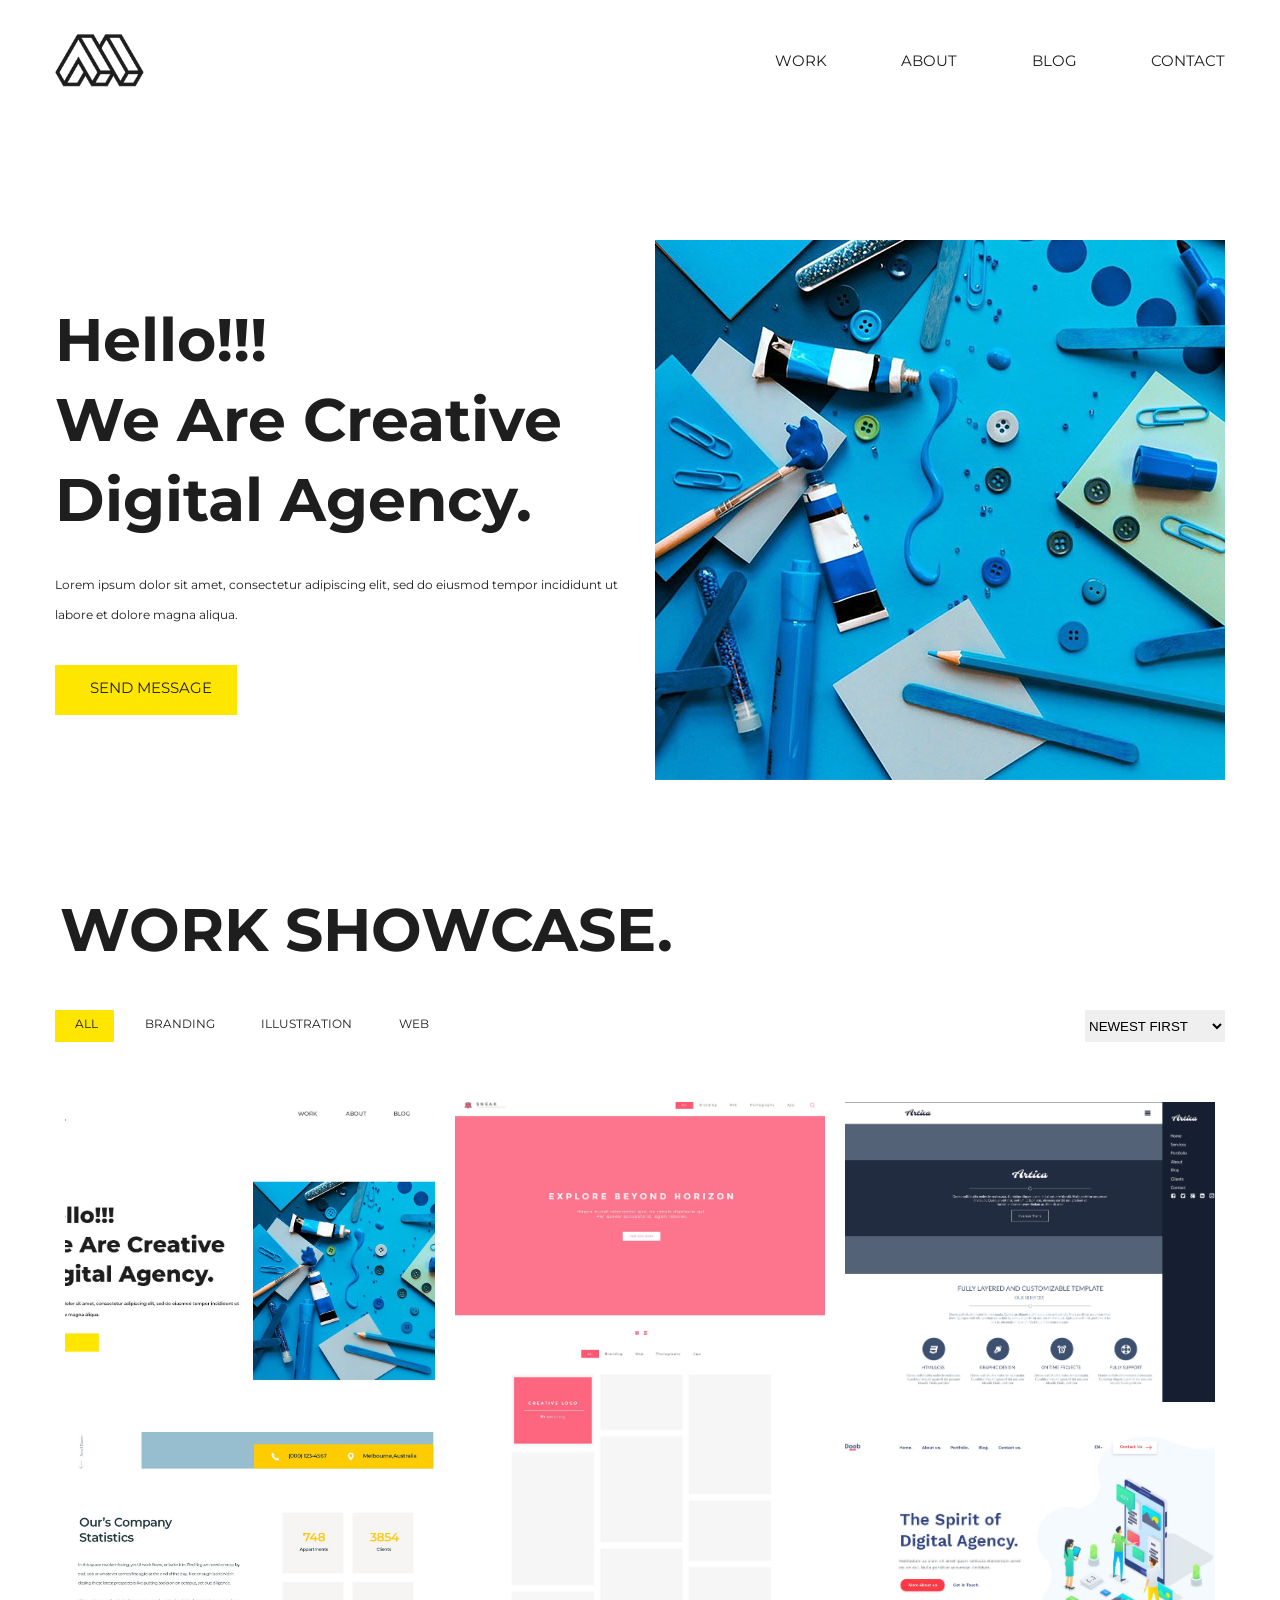
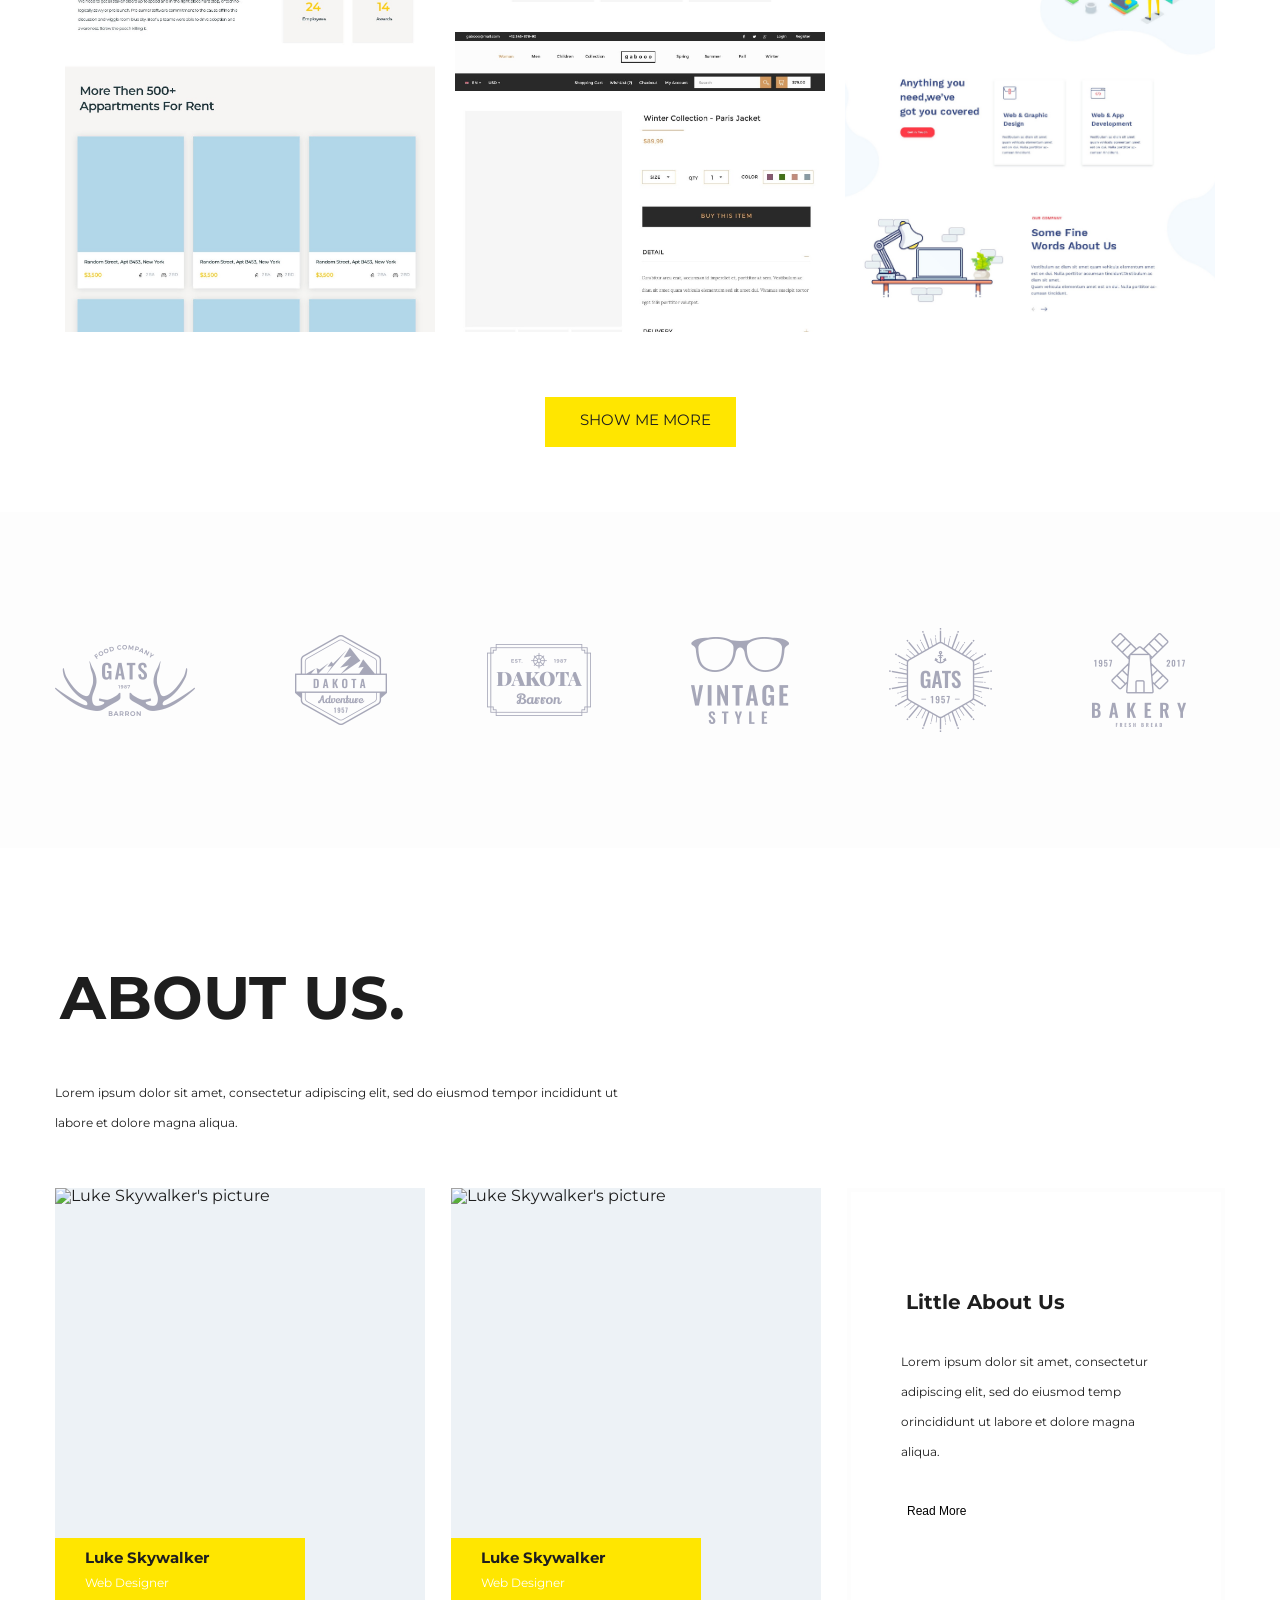
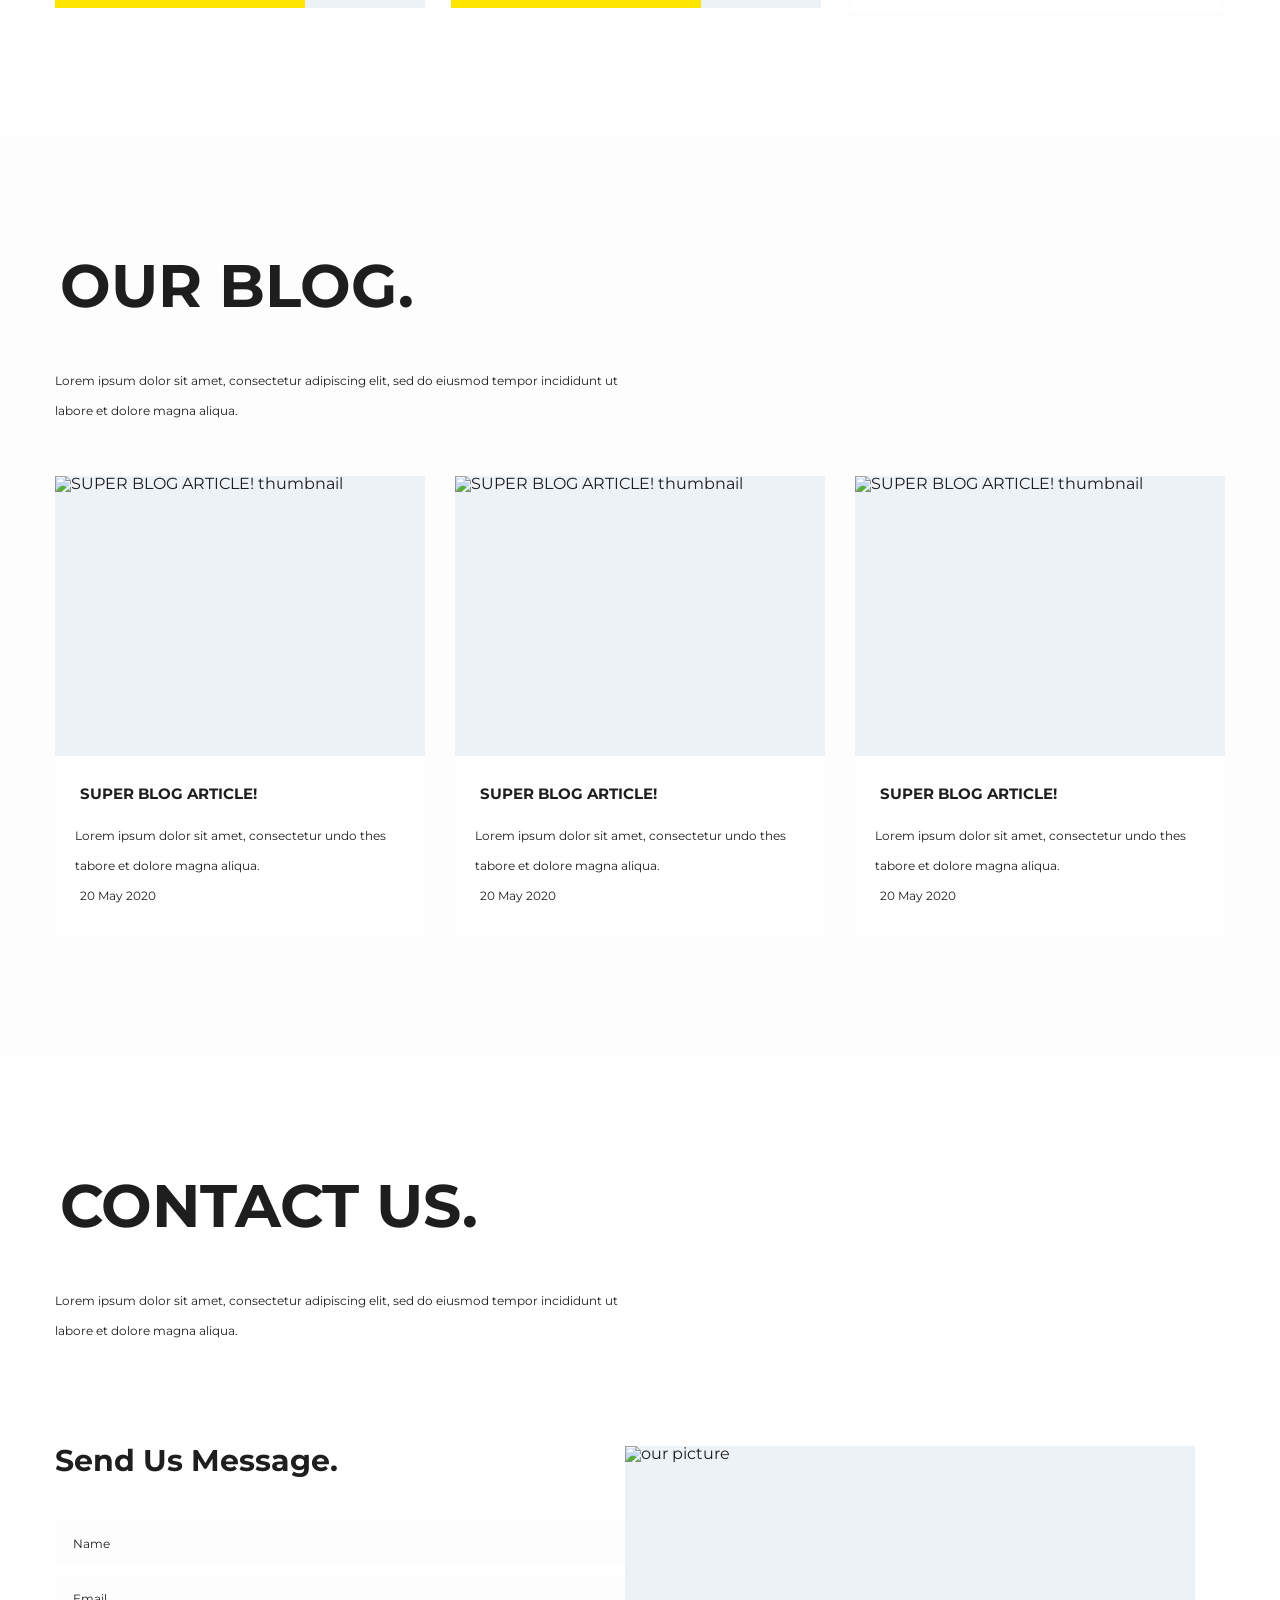
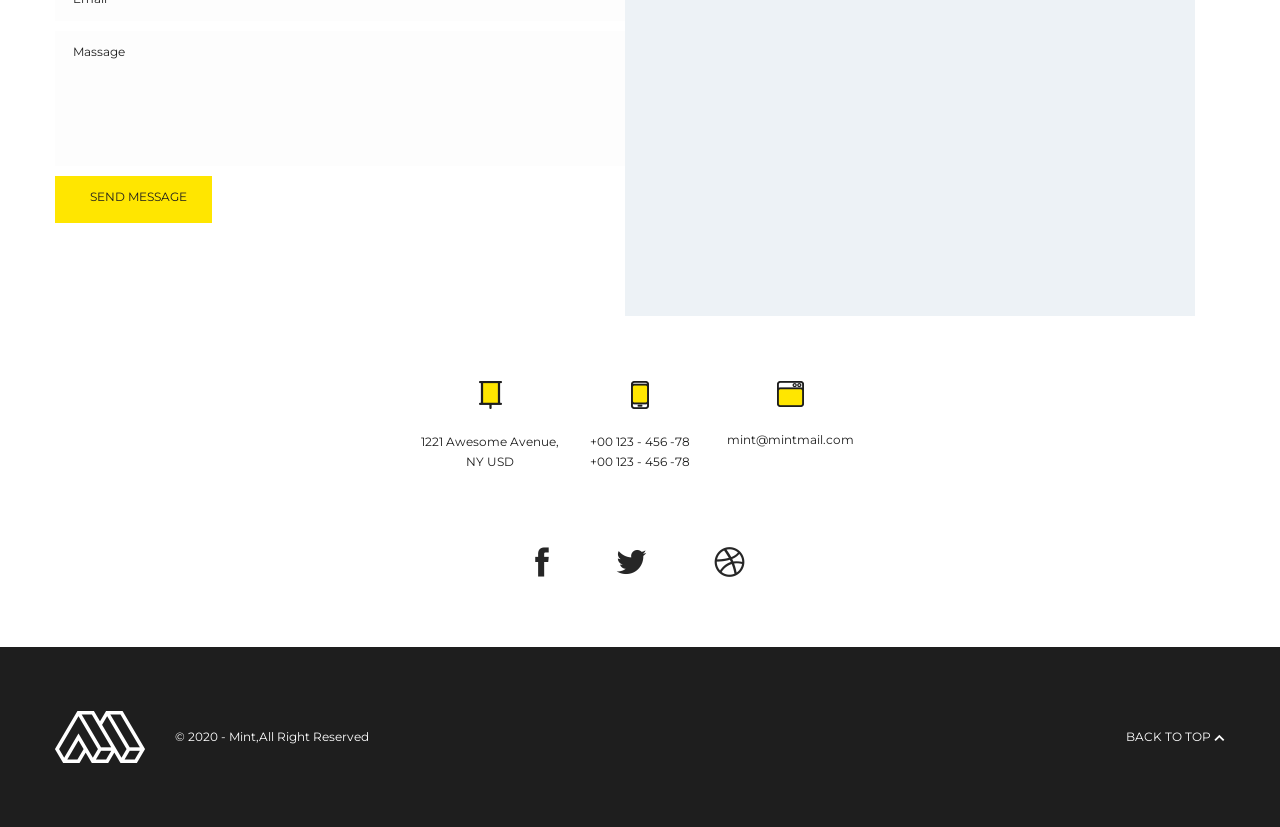
==== commit d16f5089: "Feat: FOOTER 완성" ====
--- a/1_Mint - Minimal Portfolio/index.html
+++ b/1_Mint - Minimal Portfolio/index.html
@@ -262,6 +262,14 @@
   </section>
 
   <!-- FOOTER -->
-  <footer><div class="inner"></div></footer>
+  <footer>
+    <div class="inner">
+      <div class="copyrigth">
+        <img src="images/logo-white.png" alt="logo">
+        <p>© 2020 - Mint,All Right Reserved</p>
+      </div>
+      <p id="to-top">BACK TO TOP <img src="images/arrow.png" alt="to-top icon"></p>
+    </div>
+  </footer>
 </body>
 </html>
--- a/1_Mint - Minimal Portfolio/css/common.css
+++ b/1_Mint - Minimal Portfolio/css/common.css
@@ -90,4 +90,39 @@
 }
 .btn.btn-white.active {
   background-color: #ffe600;
+}
+
+/* FOOTER */
+footer {
+  width: 100%;
+  height: 180px;
+  background-color: #1e1e1e;
+  color: #fff;
+}
+
+footer .inner {
+  height: 100%;
+  display: flex;
+  flex-direction: row;
+  justify-content: space-between;
+  align-items: center;
+}
+
+footer p,
+footer img {
+  margin: 0;
+  display: inline-block;
+}
+
+footer .copyrigth {
+  display: flex;
+  flex-direction: row;
+  align-items: center;
+}
+footer .copyrigth img {
+  margin-right: 30px;
+}
+
+footer #to-top {
+  cursor: pointer;
 }
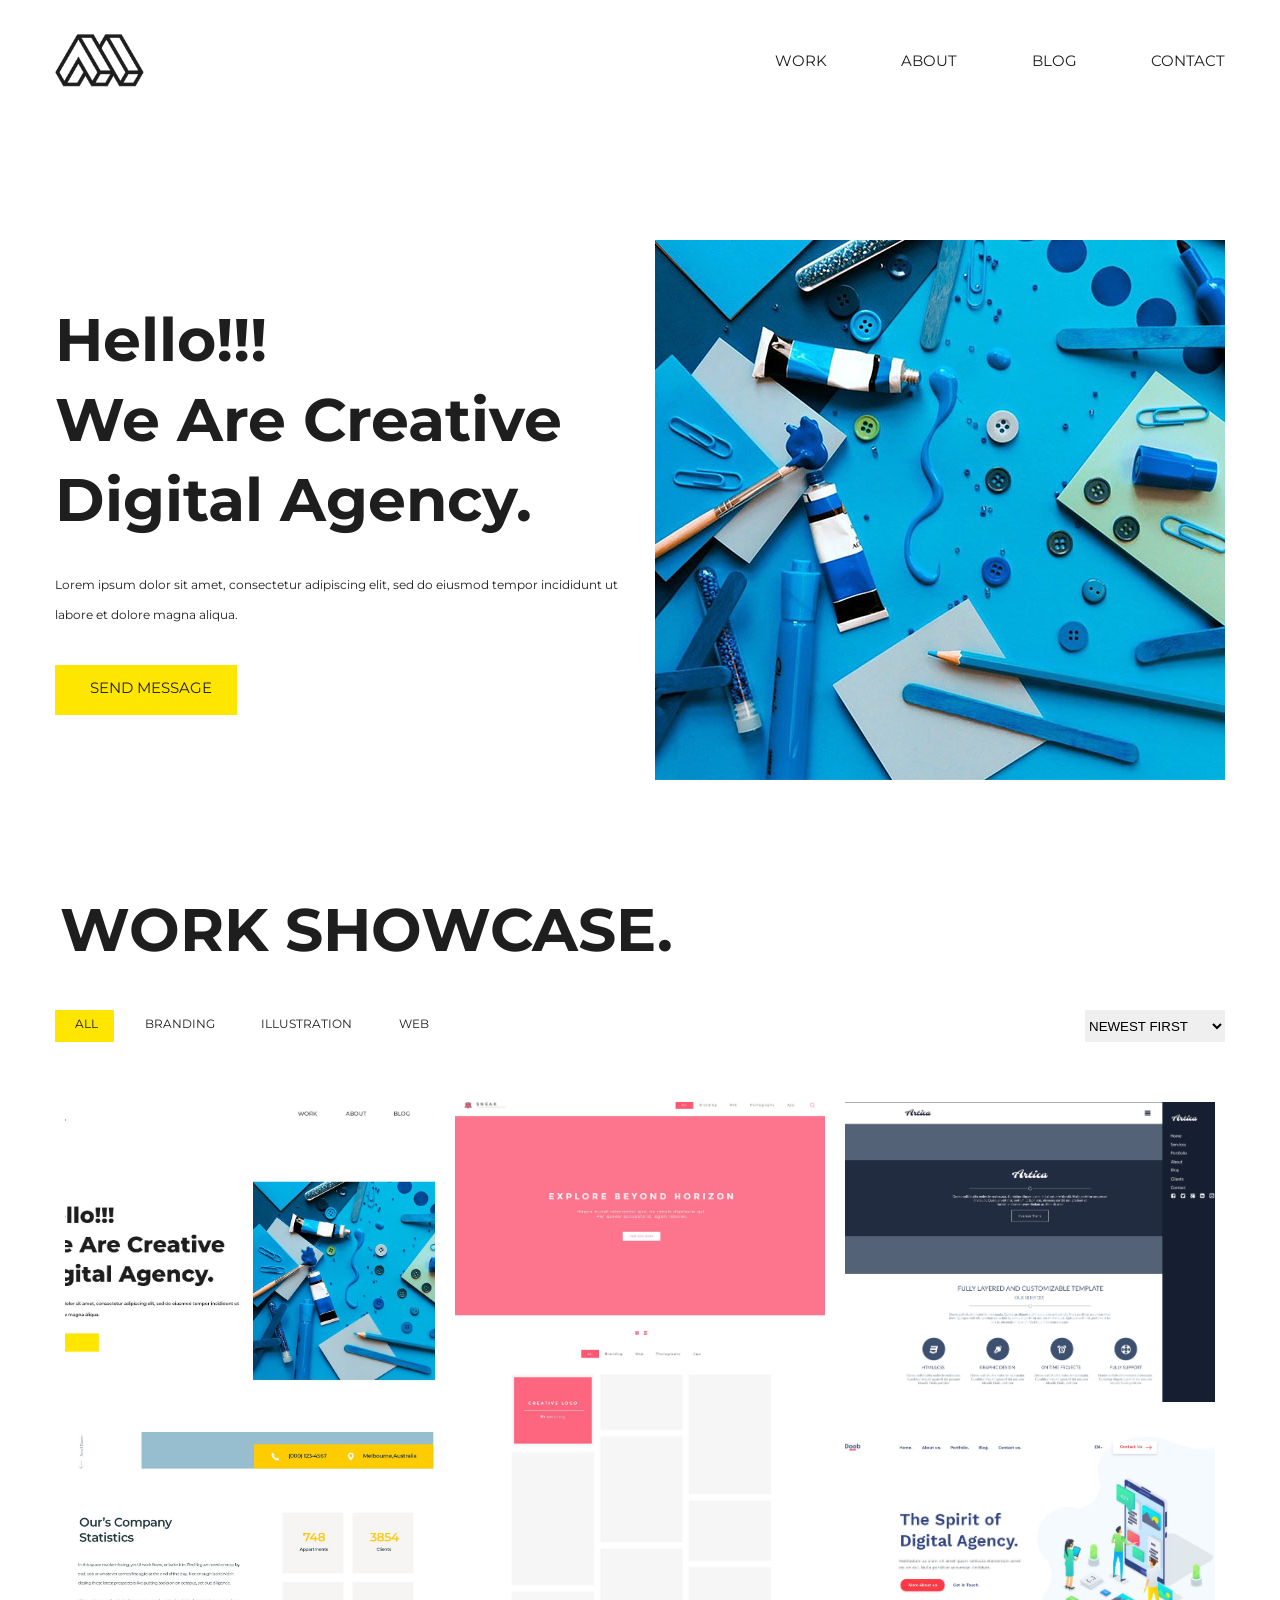
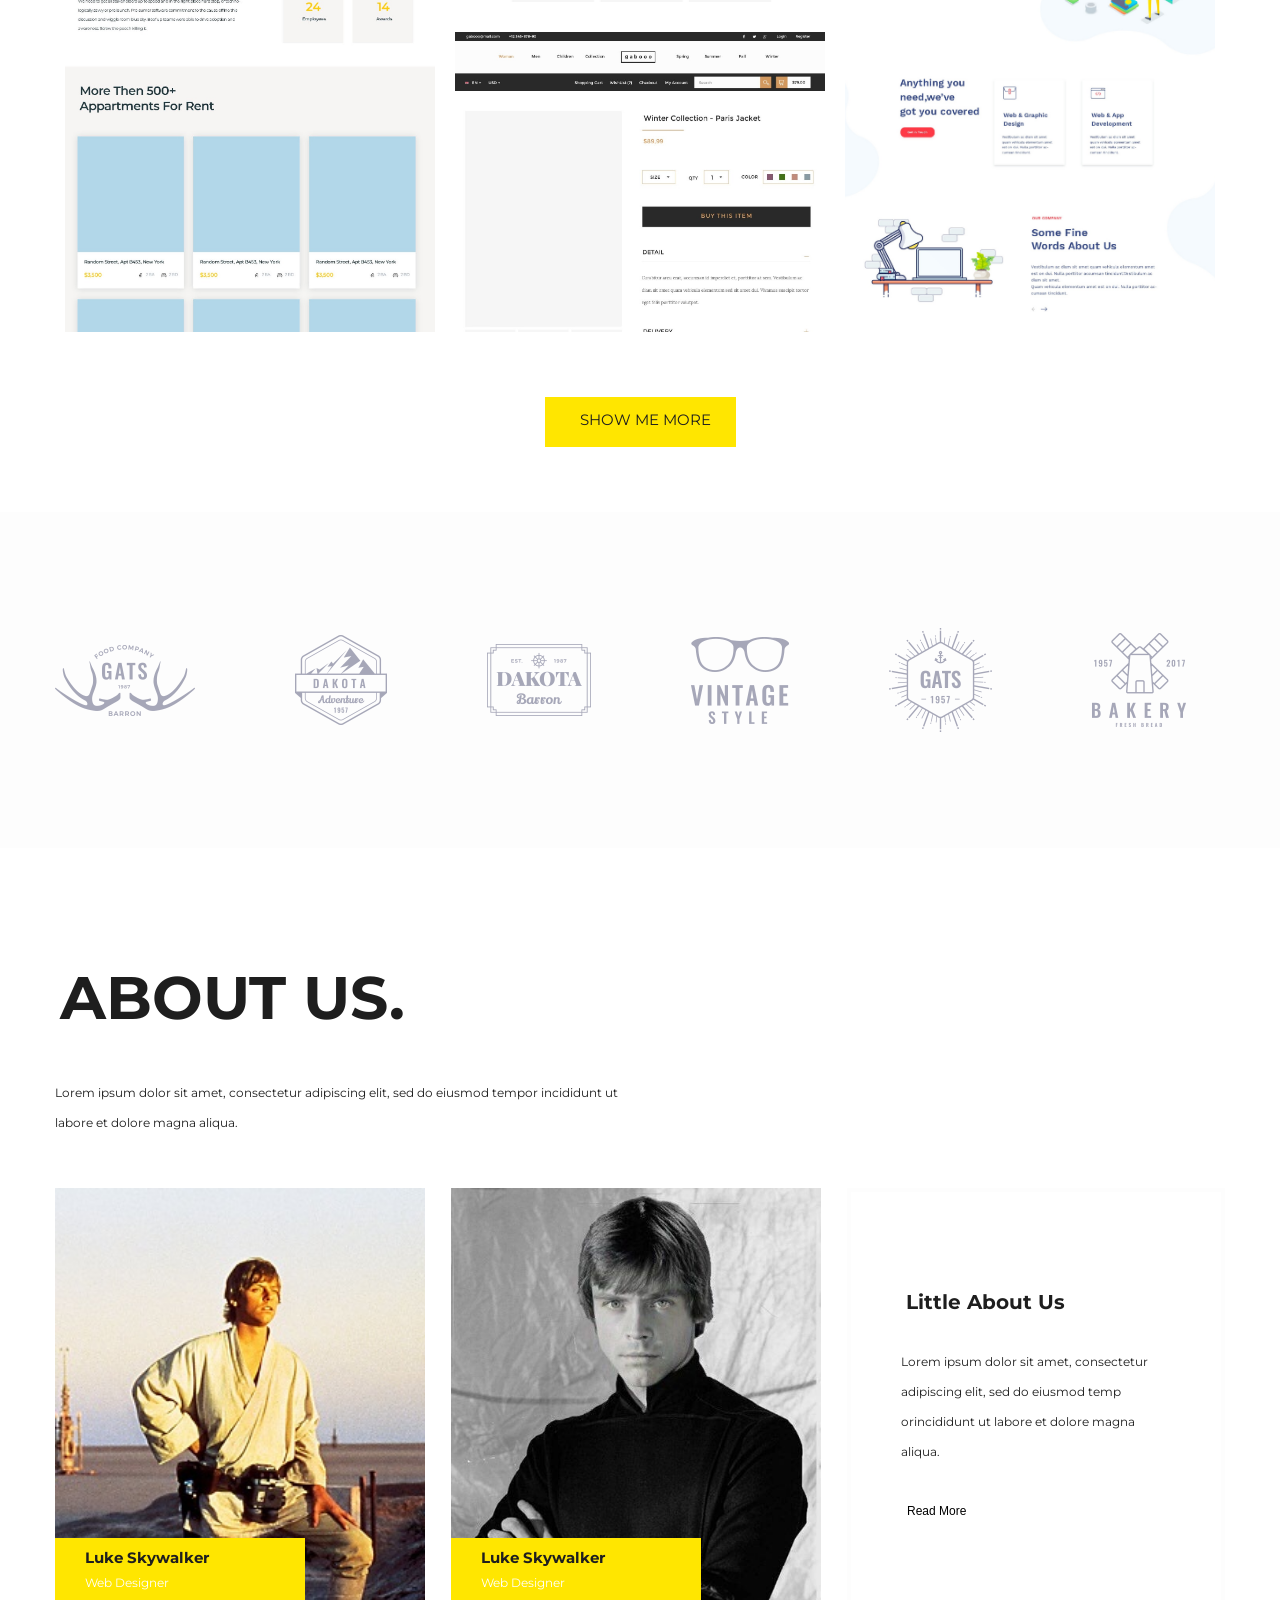
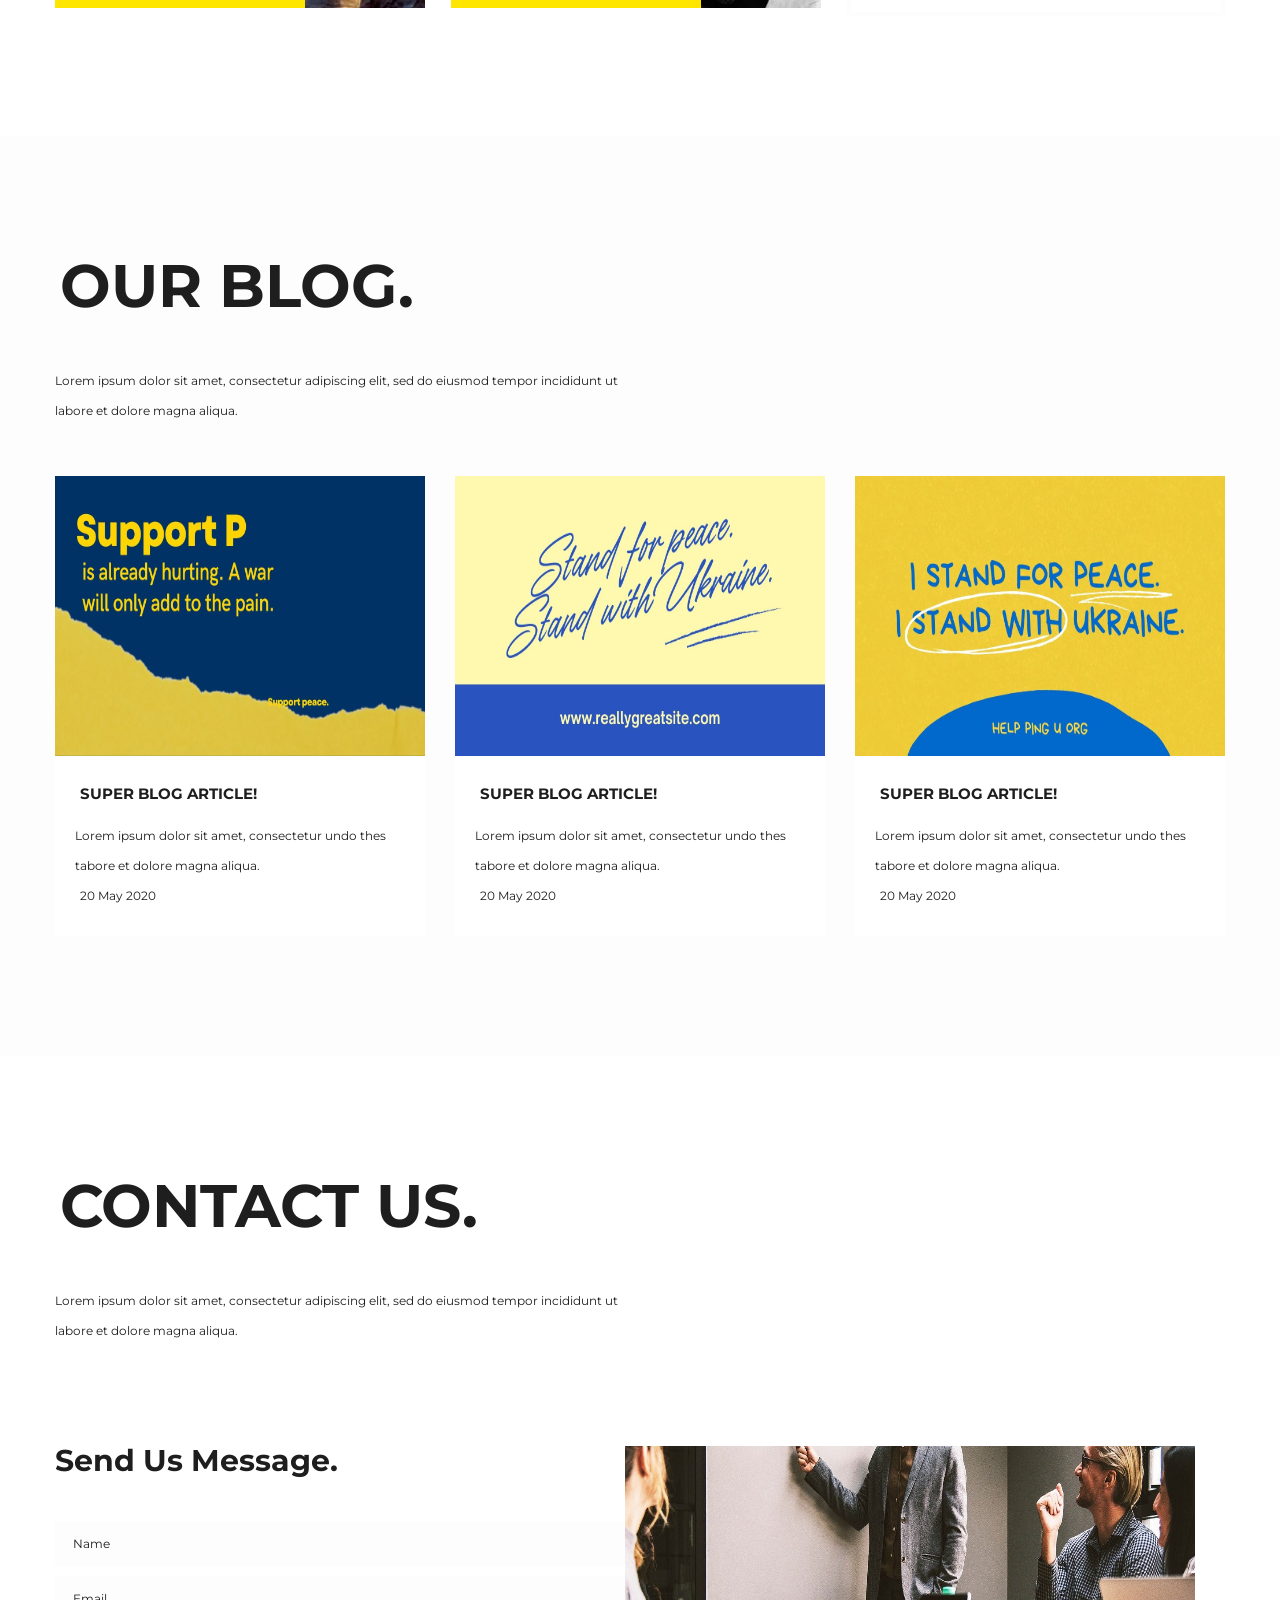
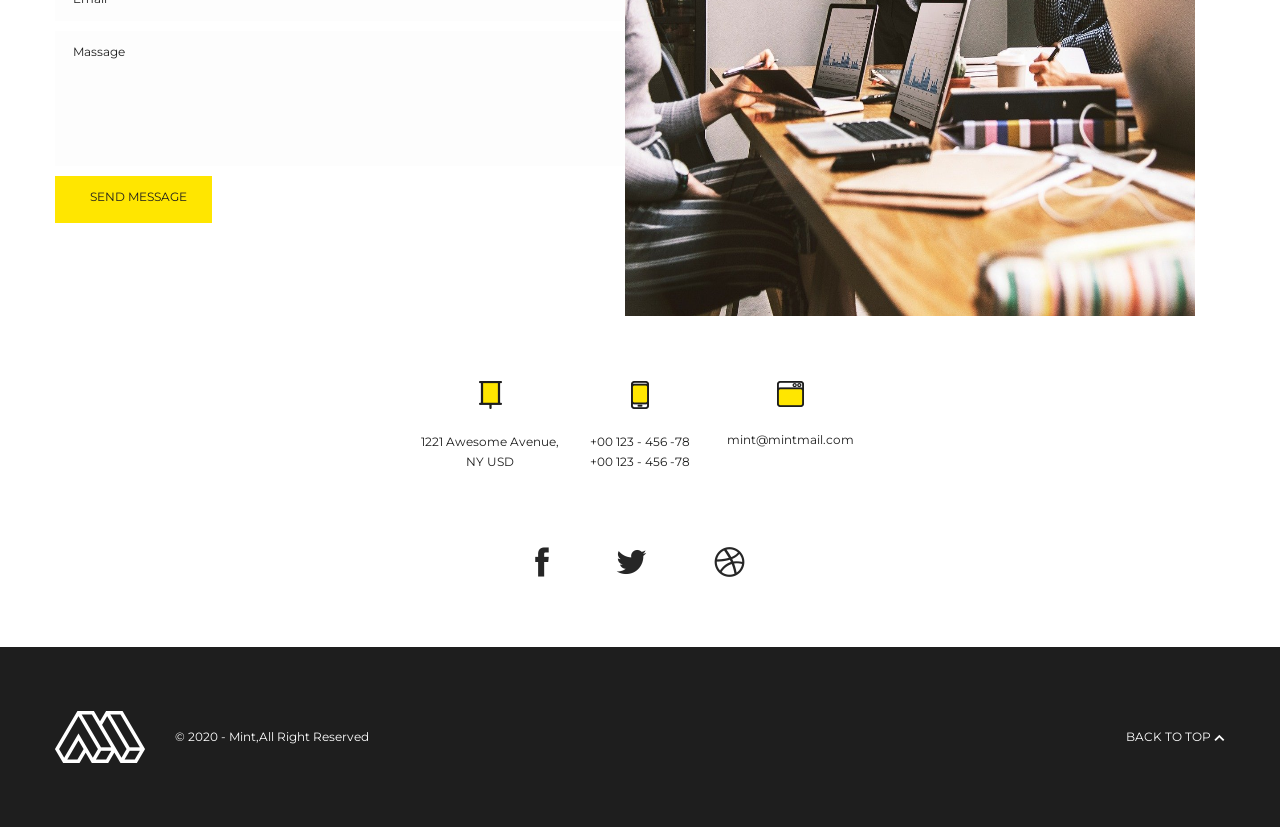
==== commit 9943ca9e: "Feat: 비어있는 이미지 추가, 오타 수정" ====
--- a/1_Mint - Minimal Portfolio/index.html
+++ b/1_Mint - Minimal Portfolio/index.html
@@ -142,7 +142,7 @@
       <p>Lorem ipsum dolor sit amet, consectetur adipiscing elit, sed do eiusmod tempor incididunt ut labore et dolore magna aliqua.</p>
       <div class="persone-list">
         <div class="persone">
-          <img src="" alt="Luke Skywalker's picture">
+          <img src="images/Luke_Skywalker1.png" alt="Luke Skywalker's picture">
           <div class="name-tag">
             <div class="name">Luke Skywalker</div>
             <div class="role">Web Designer</div>
@@ -150,7 +150,7 @@
         </div>
 
         <div class="persone">
-          <img src="" alt="Luke Skywalker's picture">
+          <img src="images/Luke_Skywalker2.jpg" alt="Luke Skywalker's picture">
           <div class="name-tag">
             <div class="name">Luke Skywalker</div>
             <div class="role">Web Designer</div>
@@ -159,7 +159,7 @@
 
         <div class="info">
           <h3>Little About Us</h3>
-          <p>Lorem ipsum dolor sit amet, consectetur adipiscing elit, sed do eiusmod temp<br />orincididunt ut labore et dolore magna aliqua.</p>
+          <p>Lorem ipsum dolor sit amet, consectetur adipiscing elit, sed do eiusmod temp orincididunt ut labore et dolore magna aliqua.</p>
           <button class="read-more">Read More</button>
         </div>
       </div>
@@ -175,7 +175,7 @@
         <p>Lorem ipsum dolor sit amet, consectetur adipiscing elit, sed do eiusmod tempor incididunt ut labore et dolore magna aliqua.</p>
         <div class="posts">
           <article class="post">
-            <img src="" alt="SUPER BLOG ARTICLE! thumbnail">
+            <img src="images/article1.jpg" alt="SUPER BLOG ARTICLE! thumbnail">
             <div class="info">
               <h3>SUPER BLOG ARTICLE!</h3>
               <p>Lorem ipsum dolor sit amet, consectetur undo thes tabore et dolore magna aliqua.</p>
@@ -183,7 +183,7 @@
             </div>
           </article>
           <article class="post">
-            <img src="" alt="SUPER BLOG ARTICLE! thumbnail">
+            <img src="images/article2.jpg" alt="SUPER BLOG ARTICLE! thumbnail">
             <div class="info">
               <h3>SUPER BLOG ARTICLE!</h3>
               <p>Lorem ipsum dolor sit amet, consectetur undo thes tabore et dolore magna aliqua.</p>
@@ -191,7 +191,7 @@
             </div>
           </article>
           <article class="post">
-            <img src="" alt="SUPER BLOG ARTICLE! thumbnail">
+            <img src="images/article3.jpg" alt="SUPER BLOG ARTICLE! thumbnail">
             <div class="info">
               <h3>SUPER BLOG ARTICLE!</h3>
               <p>Lorem ipsum dolor sit amet, consectetur undo thes tabore et dolore magna aliqua.</p>
@@ -226,7 +226,7 @@
           <a href="javascrip:void(0)" class="btn">SEND MESSAGE</a>
         </div>
 
-        <img src="" alt="our picture">
+        <img src="images/our_team.jpg" alt="our picture">
       </div>
 
       <div class="contact">
--- a/1_Mint - Minimal Portfolio/css/main.css
+++ b/1_Mint - Minimal Portfolio/css/main.css
@@ -188,10 +188,10 @@
 
 .about_us .persone-list .persone {
   position: relative;
+  overflow: hidden;
 }
 .about_us .persone-list .persone > img {
   width: 100%;
-  height: 100%;
 }
 
 .about_us .persone-list .persone > .name-tag {
